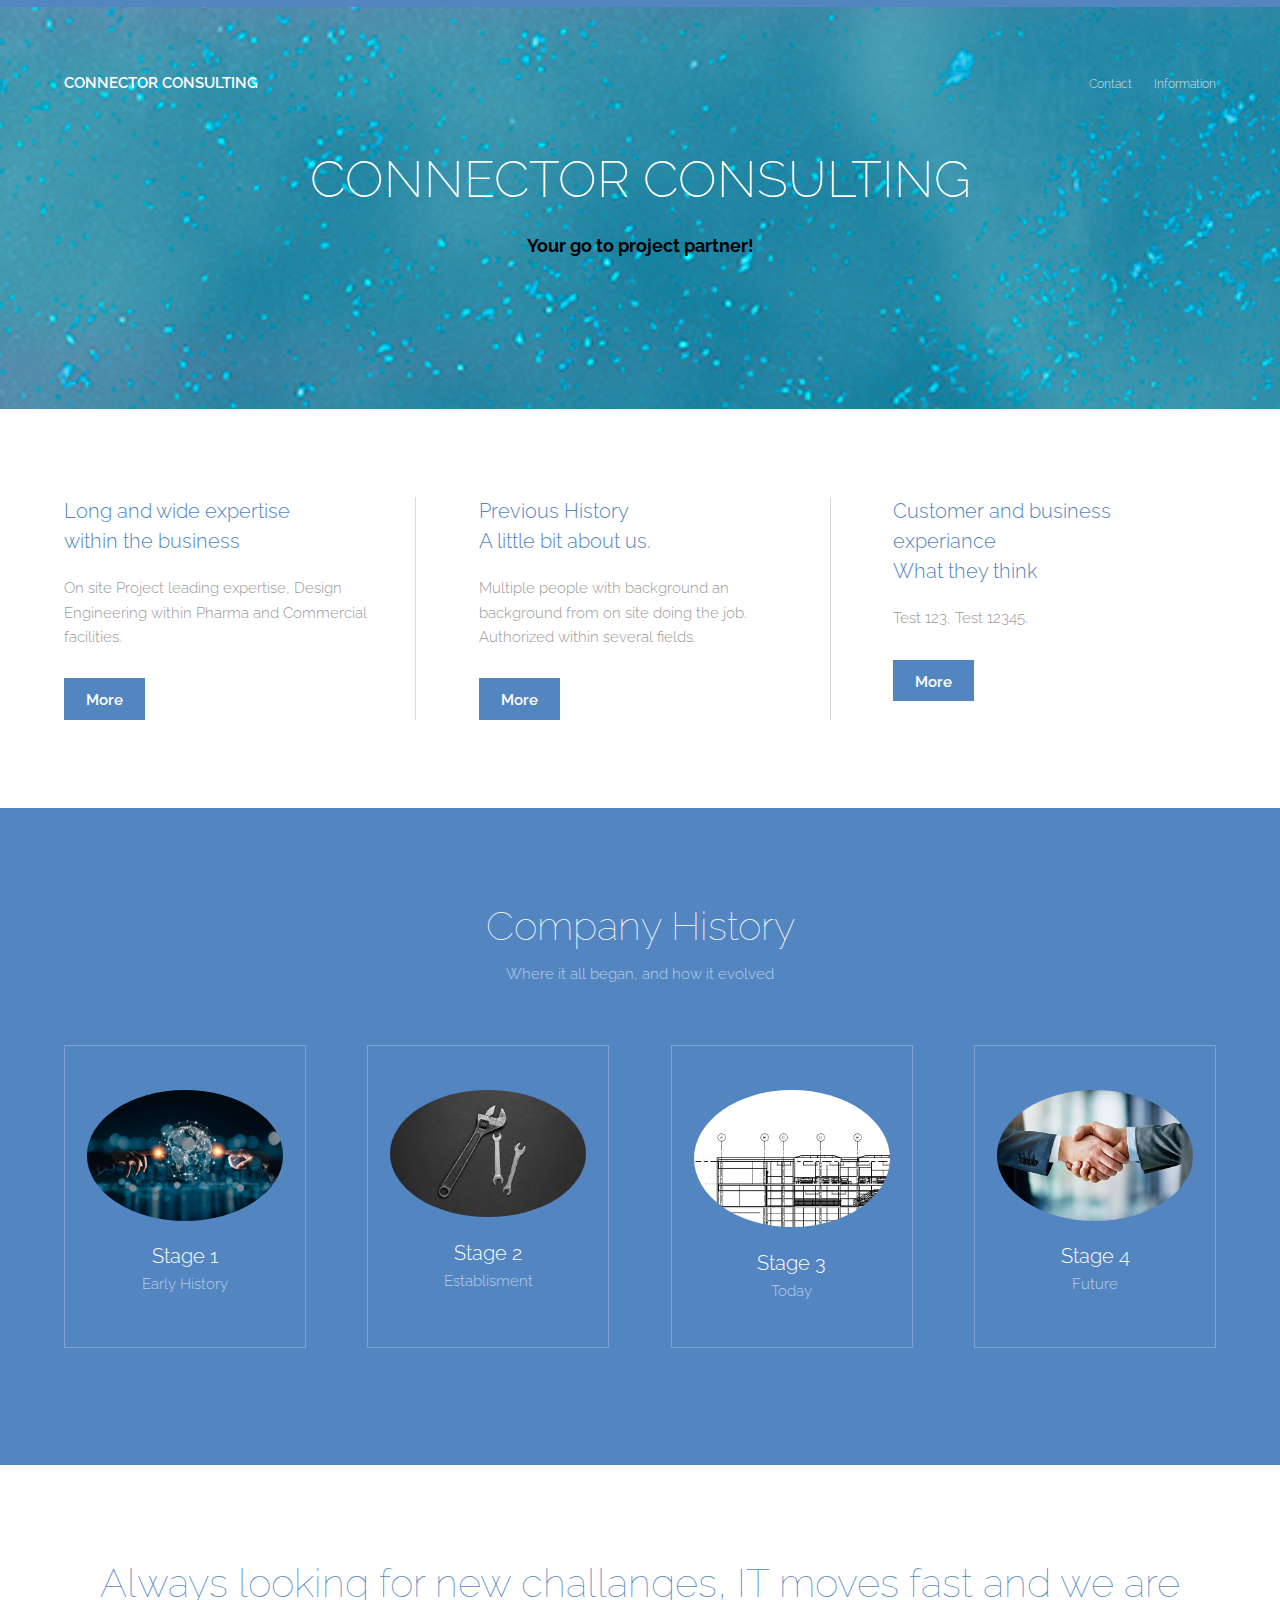
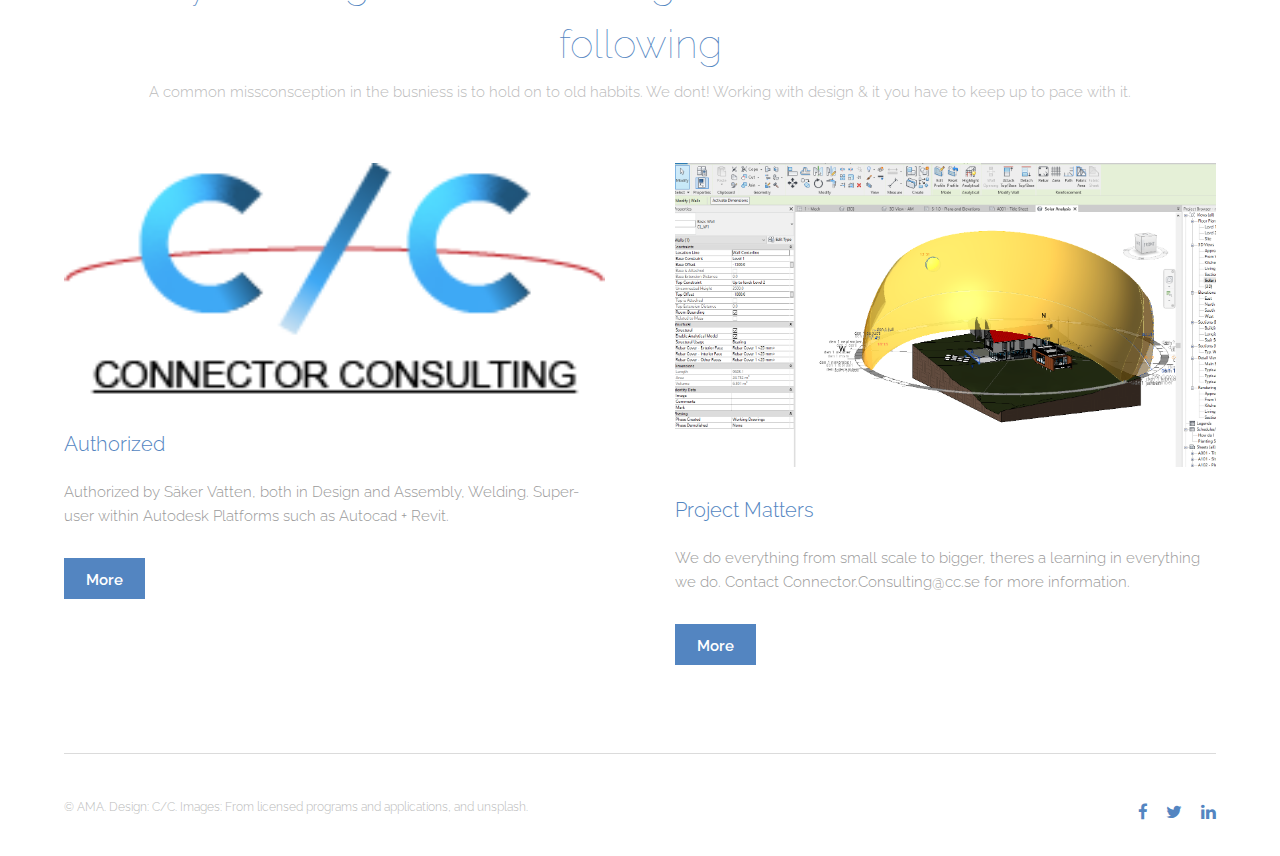
==== index.html @ 1a5334b7 "Add files via upload" ====
<!DOCTYPE HTML>
<!--
	Theory by TEMPLATED
	templated.co @templatedco
	Released for free under the Creative Commons Attribution 3.0 license (templated.co/license)
-->
<html>
	<head>
		<title>CONNECTOR CONSULTING</title>
		<meta charset="utf-8" />
		<meta name="viewport" content="width=device-width, initial-scale=1" />
		<link rel="stylesheet" href="assets/css/main.css" />
	</head>
	<body>

		<!-- Header -->
			<header id="header">
				<div class="inner">
					<a href="index.html" class="logo">CONNECTOR CONSULTING</a>
					<nav id="nav">
						<a href="index.html">Contact</a>
						<a href="generic.html">Information</a>
					</nav>
					<a href="#navPanel" class="navPanelToggle"><span class="fa fa-bars"></span></a>
				</div>
			</header>

		<!-- Banner -->
			<section id="banner">
				<h1>CONNECTOR CONSULTING</h1>
				<p style="font-size: large;">Your go to project partner!</p>
			</section>

		<!-- One -->
			<section id="one" class="wrapper">
				<div class="inner">
					<div class="flex flex-3">
						<article>
							<header>
								<h3>Long and wide expertise<br /> within the business</h3>
							</header>
							<p>On site Project leading expertise, Design Engineering within Pharma and Commercial facilities.</p>
							<footer>
								<a href="#" class="button special">More</a>
							</footer>
						</article>
						<article>
							<header>
								<h3>Previous History<br /> A little bit about us.</h3>
							</header>
							<p>Multiple people with background an background from on site doing the job. Authorized within several fields.</p>
							<footer>
								<a href="#" class="button special">More</a>
							</footer>
						</article>
						<article>
							<header>
								<h3>Customer and business experiance<br /> What they think</h3>
							</header>
							<p>Test 123, Test 12345.</p>
							<footer>
								<a href="#" class="button special">More</a>
							</footer>
						</article>
					</div>
				</div>
			</section>

		<!-- Two -->
			<section id="two" class="wrapper style1 special">
				<div class="inner">
					<header>
						<h2>Company History</h2>
						<p>Where it all began, and how it evolved</p>
					</header>
					<div class="flex flex-4">
						<div class="box person">
							<div class="image round">
								<img src="images/pic03.jpg" alt="Person 1" />
							</div>
							<h3>Stage 1</h3>
							<p>Early History</p>
						</div>
						<div class="box person">
							<div class="image round">
								<img src="images/pic04.jpg" alt="Person 2" />
							</div>
							<h3>Stage 2</h3>
							<p>Establisment</p>
						</div>
						<div class="box person">
							<div class="image round">
								<img src="images/pic05.jpg" alt="Person 3" />
							</div>
							<h3>Stage 3</h3>
							<p>Today</p>
						</div>
						<div class="box person">
							<div class="image round">
								<img src="images/pic06.jpg" alt="Person 4" />
							</div>
							<h3>Stage 4</h3>
							<p>Future</p>
						</div>
					</div>
				</div>
			</section>

		<!-- Three -->
			<section id="three" class="wrapper special">
				<div class="inner">
					<header class="align-center">
						<h2>Always looking for new challanges, IT moves fast and we are following</h2>
						<p>A common missconsception in the busniess is to hold on to old habbits. We dont! Working with design & it you have to keep up to pace with it. </p>
					</header>
					<div class="flex flex-2">
						<article>
							<div class="image fit">
								<img src="images/pic01.png" alt="Pic 01" />
							</div>
							<header>
								<h3>Authorized</h3>
							</header>
							<p>Authorized by Säker Vatten, both in Design and Assembly, Welding. Super-user within Autodesk Platforms such as Autocad + Revit.</p>
							<footer>
								<a href="#" class="button special">More</a>
							</footer>
						</article>
						<article>
							<div class="image fit">
								<img src="images/pic02.jpg" alt="Pic 02" />
							</div>
							<header>
								<h3>Project Matters</h3>
							</header>
							<p>We do everything from small scale to bigger, theres a learning in everything we do. Contact Connector.Consulting@cc.se for more information.</p>
							<footer>
								<a href="#" class="button special">More</a>
							</footer>
						</article>
					</div>
				</div>
			</section>

		<!-- Footer -->
			<footer id="footer">
				<div class="inner">
					<div class="flex">
						<div class="copyright">
							&copy; AMA. Design: <a >C/C</a>.	Images: <a >From licensed programs and applications, and unsplash</a>.
						</div>
						<ul class="icons">
							<li><a href="#" class="icon fa-facebook"><span class="label">Facebook</span></a></li>
							<li><a href="#" class="icon fa-twitter"><span class="label">Twitter</span></a></li>
							<li><a href="#" class="icon fa-linkedin"><span class="label">linkedIn</span></a></li>
						</ul>
					</div>
				</div>
			</footer>

		<!-- Scripts -->
			<script src="assets/js/jquery.min.js"></script>
			<script src="assets/js/skel.min.js"></script>
			<script src="assets/js/util.js"></script>
			<script src="assets/js/main.js"></script>

	</body>
</html>
---- assets/css/main.css ----
@charset "UTF-8";
@import url(font-awesome.min.css);
@import "https://fonts.googleapis.com/css?family=Raleway:100,300,600";

/*
	Theory by TEMPLATED
	templated.co @templatedco
	Released for free under the Creative Commons Attribution 3.0 license (templated.co/license)
*/

/* Reset */

	html, body, div, span, applet, object, iframe, h1, h2, h3, h4, h5, h6, p, blockquote, pre, a, abbr, acronym, address, big, cite, code, del, dfn, em, img, ins, kbd, q, s, samp, small, strike, strong, sub, sup, tt, var, b, u, i, center, dl, dt, dd, ol, ul, li, fieldset, form, label, legend, table, caption, tbody, tfoot, thead, tr, th, td, article, aside, canvas, details, embed, figure, figcaption, footer, header, hgroup, menu, nav, output, ruby, section, summary, time, mark, audio, video {
		margin: 0;
		padding: 0;
		border: 0;
		font-size: 100%;
		font: inherit;
		vertical-align: baseline;
	}

	article, aside, details, figcaption, figure, footer, header, hgroup, menu, nav, section {
		display: block;
	}

	body {
		line-height: 1;
	}

	ol, ul {
		list-style: none;
	}

	blockquote, q {
		quotes: none;
	}

	blockquote:before, blockquote:after, q:before, q:after {
		content: '';
		content: none;
	}

	table {
		border-collapse: collapse;
		border-spacing: 0;
	}

	body {
		-webkit-text-size-adjust: none;
	}

/* Box Model */

	*, *:before, *:after {
		-moz-box-sizing: border-box;
		-webkit-box-sizing: border-box;
		box-sizing: border-box;
	}

/* Containers */

	.container {
		margin-left: auto;
		margin-right: auto;
	}

	.container.\31 25\25 {
		width: 100%;
		max-width: 100em;
		min-width: 80em;
	}

	.container.\37 5\25 {
		width: 60em;
	}

	.container.\35 0\25 {
		width: 40em;
	}

	.container.\32 5\25 {
		width: 20em;
	}

	.container {
		width: 80em;
	}

	@media screen and (max-width: 1680px) {

		.container.\31 25\25 {
			width: 100%;
			max-width: 100em;
			min-width: 80em;
		}

		.container.\37 5\25 {
			width: 60em;
		}

		.container.\35 0\25 {
			width: 40em;
		}

		.container.\32 5\25 {
			width: 20em;
		}

		.container {
			width: 80em;
		}

	}

	@media screen and (max-width: 1280px) {

		.container.\31 25\25 {
			width: 100%;
			max-width: 81.25em;
			min-width: 65em;
		}

		.container.\37 5\25 {
			width: 48.75em;
		}

		.container.\35 0\25 {
			width: 32.5em;
		}

		.container.\32 5\25 {
			width: 16.25em;
		}

		.container {
			width: 65em;
		}

	}

	@media screen and (max-width: 980px) {

		.container.\31 25\25 {
			width: 100%;
			max-width: 112.5%;
			min-width: 90%;
		}

		.container.\37 5\25 {
			width: 67.5%;
		}

		.container.\35 0\25 {
			width: 45%;
		}

		.container.\32 5\25 {
			width: 22.5%;
		}

		.container {
			width: 90%;
		}

	}

	@media screen and (max-width: 736px) {

		.container.\31 25\25 {
			width: 100%;
			max-width: 112.5%;
			min-width: 90%;
		}

		.container.\37 5\25 {
			width: 67.5%;
		}

		.container.\35 0\25 {
			width: 45%;
		}

		.container.\32 5\25 {
			width: 22.5%;
		}

		.container {
			width: 90% !important;
		}

	}

	@media screen and (max-width: 480px) {

		.container.\31 25\25 {
			width: 100%;
			max-width: 112.5%;
			min-width: 90%;
		}

		.container.\37 5\25 {
			width: 67.5%;
		}

		.container.\35 0\25 {
			width: 45%;
		}

		.container.\32 5\25 {
			width: 22.5%;
		}

		.container {
			width: 90% !important;
		}

	}

/* Grid */

	.row {
		border-bottom: solid 1px transparent;
		-moz-box-sizing: border-box;
		-webkit-box-sizing: border-box;
		box-sizing: border-box;
	}

	.row > * {
		float: left;
		-moz-box-sizing: border-box;
		-webkit-box-sizing: border-box;
		box-sizing: border-box;
	}

	.row:after, .row:before {
		content: '';
		display: block;
		clear: both;
		height: 0;
	}

	.row.uniform > * > :first-child {
		margin-top: 0;
	}

	.row.uniform > * > :last-child {
		margin-bottom: 0;
	}

	.row.\30 \25 > * {
		padding: 0 0 0 0em;
	}

	.row.\30 \25 {
		margin: 0 0 -1px 0em;
	}

	.row.uniform.\30 \25 > * {
		padding: 0em 0 0 0em;
	}

	.row.uniform.\30 \25 {
		margin: 0em 0 -1px 0em;
	}

	.row > * {
		padding: 0 0 0 2em;
	}

	.row {
		margin: 0 0 -1px -2em;
	}

	.row.uniform > * {
		padding: 2em 0 0 2em;
	}

	.row.uniform {
		margin: -2em 0 -1px -2em;
	}

	.row.\32 00\25 > * {
		padding: 0 0 0 4em;
	}

	.row.\32 00\25 {
		margin: 0 0 -1px -4em;
	}

	.row.uniform.\32 00\25 > * {
		padding: 4em 0 0 4em;
	}

	.row.uniform.\32 00\25 {
		margin: -4em 0 -1px -4em;
	}

	.row.\31 50\25 > * {
		padding: 0 0 0 3em;
	}

	.row.\31 50\25 {
		margin: 0 0 -1px -3em;
	}

	.row.uniform.\31 50\25 > * {
		padding: 3em 0 0 3em;
	}

	.row.uniform.\31 50\25 {
		margin: -3em 0 -1px -3em;
	}

	.row.\35 0\25 > * {
		padding: 0 0 0 1em;
	}

	.row.\35 0\25 {
		margin: 0 0 -1px -1em;
	}

	.row.uniform.\35 0\25 > * {
		padding: 1em 0 0 1em;
	}

	.row.uniform.\35 0\25 {
		margin: -1em 0 -1px -1em;
	}

	.row.\32 5\25 > * {
		padding: 0 0 0 0.5em;
	}

	.row.\32 5\25 {
		margin: 0 0 -1px -0.5em;
	}

	.row.uniform.\32 5\25 > * {
		padding: 0.5em 0 0 0.5em;
	}

	.row.uniform.\32 5\25 {
		margin: -0.5em 0 -1px -0.5em;
	}

	.\31 2u, .\31 2u\24 {
		width: 100%;
		clear: none;
		margin-left: 0;
	}

	.\31 1u, .\31 1u\24 {
		width: 91.6666666667%;
		clear: none;
		margin-left: 0;
	}

	.\31 0u, .\31 0u\24 {
		width: 83.3333333333%;
		clear: none;
		margin-left: 0;
	}

	.\39 u, .\39 u\24 {
		width: 75%;
		clear: none;
		margin-left: 0;
	}

	.\38 u, .\38 u\24 {
		width: 66.6666666667%;
		clear: none;
		margin-left: 0;
	}

	.\37 u, .\37 u\24 {
		width: 58.3333333333%;
		clear: none;
		margin-left: 0;
	}

	.\36 u, .\36 u\24 {
		width: 50%;
		clear: none;
		margin-left: 0;
	}

	.\35 u, .\35 u\24 {
		width: 41.6666666667%;
		clear: none;
		margin-left: 0;
	}

	.\34 u, .\34 u\24 {
		width: 33.3333333333%;
		clear: none;
		margin-left: 0;
	}

	.\33 u, .\33 u\24 {
		width: 25%;
		clear: none;
		margin-left: 0;
	}

	.\32 u, .\32 u\24 {
		width: 16.6666666667%;
		clear: none;
		margin-left: 0;
	}

	.\31 u, .\31 u\24 {
		width: 8.3333333333%;
		clear: none;
		margin-left: 0;
	}

	.\31 2u\24 + *,
	.\31 1u\24 + *,
	.\31 0u\24 + *,
	.\39 u\24 + *,
	.\38 u\24 + *,
	.\37 u\24 + *,
	.\36 u\24 + *,
	.\35 u\24 + *,
	.\34 u\24 + *,
	.\33 u\24 + *,
	.\32 u\24 + *,
	.\31 u\24 + * {
		clear: left;
	}

	.\-11u {
		margin-left: 91.66667%;
	}

	.\-10u {
		margin-left: 83.33333%;
	}

	.\-9u {
		margin-left: 75%;
	}

	.\-8u {
		margin-left: 66.66667%;
	}

	.\-7u {
		margin-left: 58.33333%;
	}

	.\-6u {
		margin-left: 50%;
	}

	.\-5u {
		margin-left: 41.66667%;
	}

	.\-4u {
		margin-left: 33.33333%;
	}

	.\-3u {
		margin-left: 25%;
	}

	.\-2u {
		margin-left: 16.66667%;
	}

	.\-1u {
		margin-left: 8.33333%;
	}

	@media screen and (max-width: 1680px) {

		.row > * {
			padding: 0 0 0 2em;
		}

		.row {
			margin: 0 0 -1px -2em;
		}

		.row.uniform > * {
			padding: 2em 0 0 2em;
		}

		.row.uniform {
			margin: -2em 0 -1px -2em;
		}

		.row.\32 00\25 > * {
			padding: 0 0 0 4em;
		}

		.row.\32 00\25 {
			margin: 0 0 -1px -4em;
		}

		.row.uniform.\32 00\25 > * {
			padding: 4em 0 0 4em;
		}

		.row.uniform.\32 00\25 {
			margin: -4em 0 -1px -4em;
		}

		.row.\31 50\25 > * {
			padding: 0 0 0 3em;
		}

		.row.\31 50\25 {
			margin: 0 0 -1px -3em;
		}

		.row.uniform.\31 50\25 > * {
			padding: 3em 0 0 3em;
		}

		.row.uniform.\31 50\25 {
			margin: -3em 0 -1px -3em;
		}

		.row.\35 0\25 > * {
			padding: 0 0 0 1em;
		}

		.row.\35 0\25 {
			margin: 0 0 -1px -1em;
		}

		.row.uniform.\35 0\25 > * {
			padding: 1em 0 0 1em;
		}

		.row.uniform.\35 0\25 {
			margin: -1em 0 -1px -1em;
		}

		.row.\32 5\25 > * {
			padding: 0 0 0 0.5em;
		}

		.row.\32 5\25 {
			margin: 0 0 -1px -0.5em;
		}

		.row.uniform.\32 5\25 > * {
			padding: 0.5em 0 0 0.5em;
		}

		.row.uniform.\32 5\25 {
			margin: -0.5em 0 -1px -0.5em;
		}

		.\31 2u\28xlarge\29, .\31 2u\24\28xlarge\29 {
			width: 100%;
			clear: none;
			margin-left: 0;
		}

		.\31 1u\28xlarge\29, .\31 1u\24\28xlarge\29 {
			width: 91.6666666667%;
			clear: none;
			margin-left: 0;
		}

		.\31 0u\28xlarge\29, .\31 0u\24\28xlarge\29 {
			width: 83.3333333333%;
			clear: none;
			margin-left: 0;
		}

		.\39 u\28xlarge\29, .\39 u\24\28xlarge\29 {
			width: 75%;
			clear: none;
			margin-left: 0;
		}

		.\38 u\28xlarge\29, .\38 u\24\28xlarge\29 {
			width: 66.6666666667%;
			clear: none;
			margin-left: 0;
		}

		.\37 u\28xlarge\29, .\37 u\24\28xlarge\29 {
			width: 58.3333333333%;
			clear: none;
			margin-left: 0;
		}

		.\36 u\28xlarge\29, .\36 u\24\28xlarge\29 {
			width: 50%;
			clear: none;
			margin-left: 0;
		}

		.\35 u\28xlarge\29, .\35 u\24\28xlarge\29 {
			width: 41.6666666667%;
			clear: none;
			margin-left: 0;
		}

		.\34 u\28xlarge\29, .\34 u\24\28xlarge\29 {
			width: 33.3333333333%;
			clear: none;
			margin-left: 0;
		}

		.\33 u\28xlarge\29, .\33 u\24\28xlarge\29 {
			width: 25%;
			clear: none;
			margin-left: 0;
		}

		.\32 u\28xlarge\29, .\32 u\24\28xlarge\29 {
			width: 16.6666666667%;
			clear: none;
			margin-left: 0;
		}

		.\31 u\28xlarge\29, .\31 u\24\28xlarge\29 {
			width: 8.3333333333%;
			clear: none;
			margin-left: 0;
		}

		.\31 2u\24\28xlarge\29 + *,
		.\31 1u\24\28xlarge\29 + *,
		.\31 0u\24\28xlarge\29 + *,
		.\39 u\24\28xlarge\29 + *,
		.\38 u\24\28xlarge\29 + *,
		.\37 u\24\28xlarge\29 + *,
		.\36 u\24\28xlarge\29 + *,
		.\35 u\24\28xlarge\29 + *,
		.\34 u\24\28xlarge\29 + *,
		.\33 u\24\28xlarge\29 + *,
		.\32 u\24\28xlarge\29 + *,
		.\31 u\24\28xlarge\29 + * {
			clear: left;
		}

		.\-11u\28xlarge\29 {
			margin-left: 91.66667%;
		}

		.\-10u\28xlarge\29 {
			margin-left: 83.33333%;
		}

		.\-9u\28xlarge\29 {
			margin-left: 75%;
		}

		.\-8u\28xlarge\29 {
			margin-left: 66.66667%;
		}

		.\-7u\28xlarge\29 {
			margin-left: 58.33333%;
		}

		.\-6u\28xlarge\29 {
			margin-left: 50%;
		}

		.\-5u\28xlarge\29 {
			margin-left: 41.66667%;
		}

		.\-4u\28xlarge\29 {
			margin-left: 33.33333%;
		}

		.\-3u\28xlarge\29 {
			margin-left: 25%;
		}

		.\-2u\28xlarge\29 {
			margin-left: 16.66667%;
		}

		.\-1u\28xlarge\29 {
			margin-left: 8.33333%;
		}

	}

	@media screen and (max-width: 1280px) {

		.row > * {
			padding: 0 0 0 1.5em;
		}

		.row {
			margin: 0 0 -1px -1.5em;
		}

		.row.uniform > * {
			padding: 1.5em 0 0 1.5em;
		}

		.row.uniform {
			margin: -1.5em 0 -1px -1.5em;
		}

		.row.\32 00\25 > * {
			padding: 0 0 0 3em;
		}

		.row.\32 00\25 {
			margin: 0 0 -1px -3em;
		}

		.row.uniform.\32 00\25 > * {
			padding: 3em 0 0 3em;
		}

		.row.uniform.\32 00\25 {
			margin: -3em 0 -1px -3em;
		}

		.row.\31 50\25 > * {
			padding: 0 0 0 2.25em;
		}

		.row.\31 50\25 {
			margin: 0 0 -1px -2.25em;
		}

		.row.uniform.\31 50\25 > * {
			padding: 2.25em 0 0 2.25em;
		}

		.row.uniform.\31 50\25 {
			margin: -2.25em 0 -1px -2.25em;
		}

		.row.\35 0\25 > * {
			padding: 0 0 0 0.75em;
		}

		.row.\35 0\25 {
			margin: 0 0 -1px -0.75em;
		}

		.row.uniform.\35 0\25 > * {
			padding: 0.75em 0 0 0.75em;
		}

		.row.uniform.\35 0\25 {
			margin: -0.75em 0 -1px -0.75em;
		}

		.row.\32 5\25 > * {
			padding: 0 0 0 0.375em;
		}

		.row.\32 5\25 {
			margin: 0 0 -1px -0.375em;
		}

		.row.uniform.\32 5\25 > * {
			padding: 0.375em 0 0 0.375em;
		}

		.row.uniform.\32 5\25 {
			margin: -0.375em 0 -1px -0.375em;
		}

		.\31 2u\28large\29, .\31 2u\24\28large\29 {
			width: 100%;
			clear: none;
			margin-left: 0;
		}

		.\31 1u\28large\29, .\31 1u\24\28large\29 {
			width: 91.6666666667%;
			clear: none;
			margin-left: 0;
		}

		.\31 0u\28large\29, .\31 0u\24\28large\29 {
			width: 83.3333333333%;
			clear: none;
			margin-left: 0;
		}

		.\39 u\28large\29, .\39 u\24\28large\29 {
			width: 75%;
			clear: none;
			margin-left: 0;
		}

		.\38 u\28large\29, .\38 u\24\28large\29 {
			width: 66.6666666667%;
			clear: none;
			margin-left: 0;
		}

		.\37 u\28large\29, .\37 u\24\28large\29 {
			width: 58.3333333333%;
			clear: none;
			margin-left: 0;
		}

		.\36 u\28large\29, .\36 u\24\28large\29 {
			width: 50%;
			clear: none;
			margin-left: 0;
		}

		.\35 u\28large\29, .\35 u\24\28large\29 {
			width: 41.6666666667%;
			clear: none;
			margin-left: 0;
		}

		.\34 u\28large\29, .\34 u\24\28large\29 {
			width: 33.3333333333%;
			clear: none;
			margin-left: 0;
		}

		.\33 u\28large\29, .\33 u\24\28large\29 {
			width: 25%;
			clear: none;
			margin-left: 0;
		}

		.\32 u\28large\29, .\32 u\24\28large\29 {
			width: 16.6666666667%;
			clear: none;
			margin-left: 0;
		}

		.\31 u\28large\29, .\31 u\24\28large\29 {
			width: 8.3333333333%;
			clear: none;
			margin-left: 0;
		}

		.\31 2u\24\28large\29 + *,
		.\31 1u\24\28large\29 + *,
		.\31 0u\24\28large\29 + *,
		.\39 u\24\28large\29 + *,
		.\38 u\24\28large\29 + *,
		.\37 u\24\28large\29 + *,
		.\36 u\24\28large\29 + *,
		.\35 u\24\28large\29 + *,
		.\34 u\24\28large\29 + *,
		.\33 u\24\28large\29 + *,
		.\32 u\24\28large\29 + *,
		.\31 u\24\28large\29 + * {
			clear: left;
		}

		.\-11u\28large\29 {
			margin-left: 91.66667%;
		}

		.\-10u\28large\29 {
			margin-left: 83.33333%;
		}

		.\-9u\28large\29 {
			margin-left: 75%;
		}

		.\-8u\28large\29 {
			margin-left: 66.66667%;
		}

		.\-7u\28large\29 {
			margin-left: 58.33333%;
		}

		.\-6u\28large\29 {
			margin-left: 50%;
		}

		.\-5u\28large\29 {
			margin-left: 41.66667%;
		}

		.\-4u\28large\29 {
			margin-left: 33.33333%;
		}

		.\-3u\28large\29 {
			margin-left: 25%;
		}

		.\-2u\28large\29 {
			margin-left: 16.66667%;
		}

		.\-1u\28large\29 {
			margin-left: 8.33333%;
		}

	}

	@media screen and (max-width: 980px) {

		.row > * {
			padding: 0 0 0 1.5em;
		}

		.row {
			margin: 0 0 -1px -1.5em;
		}

		.row.uniform > * {
			padding: 1.5em 0 0 1.5em;
		}

		.row.uniform {
			margin: -1.5em 0 -1px -1.5em;
		}

		.row.\32 00\25 > * {
			padding: 0 0 0 3em;
		}

		.row.\32 00\25 {
			margin: 0 0 -1px -3em;
		}

		.row.uniform.\32 00\25 > * {
			padding: 3em 0 0 3em;
		}

		.row.uniform.\32 00\25 {
			margin: -3em 0 -1px -3em;
		}

		.row.\31 50\25 > * {
			padding: 0 0 0 2.25em;
		}

		.row.\31 50\25 {
			margin: 0 0 -1px -2.25em;
		}

		.row.uniform.\31 50\25 > * {
			padding: 2.25em 0 0 2.25em;
		}

		.row.uniform.\31 50\25 {
			margin: -2.25em 0 -1px -2.25em;
		}

		.row.\35 0\25 > * {
			padding: 0 0 0 0.75em;
		}

		.row.\35 0\25 {
			margin: 0 0 -1px -0.75em;
		}

		.row.uniform.\35 0\25 > * {
			padding: 0.75em 0 0 0.75em;
		}

		.row.uniform.\35 0\25 {
			margin: -0.75em 0 -1px -0.75em;
		}

		.row.\32 5\25 > * {
			padding: 0 0 0 0.375em;
		}

		.row.\32 5\25 {
			margin: 0 0 -1px -0.375em;
		}

		.row.uniform.\32 5\25 > * {
			padding: 0.375em 0 0 0.375em;
		}

		.row.uniform.\32 5\25 {
			margin: -0.375em 0 -1px -0.375em;
		}

		.\31 2u\28medium\29, .\31 2u\24\28medium\29 {
			width: 100%;
			clear: none;
			margin-left: 0;
		}

		.\31 1u\28medium\29, .\31 1u\24\28medium\29 {
			width: 91.6666666667%;
			clear: none;
			margin-left: 0;
		}

		.\31 0u\28medium\29, .\31 0u\24\28medium\29 {
			width: 83.3333333333%;
			clear: none;
			margin-left: 0;
		}

		.\39 u\28medium\29, .\39 u\24\28medium\29 {
			width: 75%;
			clear: none;
			margin-left: 0;
		}

		.\38 u\28medium\29, .\38 u\24\28medium\29 {
			width: 66.6666666667%;
			clear: none;
			margin-left: 0;
		}

		.\37 u\28medium\29, .\37 u\24\28medium\29 {
			width: 58.3333333333%;
			clear: none;
			margin-left: 0;
		}

		.\36 u\28medium\29, .\36 u\24\28medium\29 {
			width: 50%;
			clear: none;
			margin-left: 0;
		}

		.\35 u\28medium\29, .\35 u\24\28medium\29 {
			width: 41.6666666667%;
			clear: none;
			margin-left: 0;
		}

		.\34 u\28medium\29, .\34 u\24\28medium\29 {
			width: 33.3333333333%;
			clear: none;
			margin-left: 0;
		}

		.\33 u\28medium\29, .\33 u\24\28medium\29 {
			width: 25%;
			clear: none;
			margin-left: 0;
		}

		.\32 u\28medium\29, .\32 u\24\28medium\29 {
			width: 16.6666666667%;
			clear: none;
			margin-left: 0;
		}

		.\31 u\28medium\29, .\31 u\24\28medium\29 {
			width: 8.3333333333%;
			clear: none;
			margin-left: 0;
		}

		.\31 2u\24\28medium\29 + *,
		.\31 1u\24\28medium\29 + *,
		.\31 0u\24\28medium\29 + *,
		.\39 u\24\28medium\29 + *,
		.\38 u\24\28medium\29 + *,
		.\37 u\24\28medium\29 + *,
		.\36 u\24\28medium\29 + *,
		.\35 u\24\28medium\29 + *,
		.\34 u\24\28medium\29 + *,
		.\33 u\24\28medium\29 + *,
		.\32 u\24\28medium\29 + *,
		.\31 u\24\28medium\29 + * {
			clear: left;
		}

		.\-11u\28medium\29 {
			margin-left: 91.66667%;
		}

		.\-10u\28medium\29 {
			margin-left: 83.33333%;
		}

		.\-9u\28medium\29 {
			margin-left: 75%;
		}

		.\-8u\28medium\29 {
			margin-left: 66.66667%;
		}

		.\-7u\28medium\29 {
			margin-left: 58.33333%;
		}

		.\-6u\28medium\29 {
			margin-left: 50%;
		}

		.\-5u\28medium\29 {
			margin-left: 41.66667%;
		}

		.\-4u\28medium\29 {
			margin-left: 33.33333%;
		}

		.\-3u\28medium\29 {
			margin-left: 25%;
		}

		.\-2u\28medium\29 {
			margin-left: 16.66667%;
		}

		.\-1u\28medium\29 {
			margin-left: 8.33333%;
		}

	}

	@media screen and (max-width: 736px) {

		.row > * {
			padding: 0 0 0 1.25em;
		}

		.row {
			margin: 0 0 -1px -1.25em;
		}

		.row.uniform > * {
			padding: 1.25em 0 0 1.25em;
		}

		.row.uniform {
			margin: -1.25em 0 -1px -1.25em;
		}

		.row.\32 00\25 > * {
			padding: 0 0 0 2.5em;
		}

		.row.\32 00\25 {
			margin: 0 0 -1px -2.5em;
		}

		.row.uniform.\32 00\25 > * {
			padding: 2.5em 0 0 2.5em;
		}

		.row.uniform.\32 00\25 {
			margin: -2.5em 0 -1px -2.5em;
		}

		.row.\31 50\25 > * {
			padding: 0 0 0 1.875em;
		}

		.row.\31 50\25 {
			margin: 0 0 -1px -1.875em;
		}

		.row.uniform.\31 50\25 > * {
			padding: 1.875em 0 0 1.875em;
		}

		.row.uniform.\31 50\25 {
			margin: -1.875em 0 -1px -1.875em;
		}

		.row.\35 0\25 > * {
			padding: 0 0 0 0.625em;
		}

		.row.\35 0\25 {
			margin: 0 0 -1px -0.625em;
		}

		.row.uniform.\35 0\25 > * {
			padding: 0.625em 0 0 0.625em;
		}

		.row.uniform.\35 0\25 {
			margin: -0.625em 0 -1px -0.625em;
		}

		.row.\32 5\25 > * {
			padding: 0 0 0 0.3125em;
		}

		.row.\32 5\25 {
			margin: 0 0 -1px -0.3125em;
		}

		.row.uniform.\32 5\25 > * {
			padding: 0.3125em 0 0 0.3125em;
		}

		.row.uniform.\32 5\25 {
			margin: -0.3125em 0 -1px -0.3125em;
		}

		.\31 2u\28small\29, .\31 2u\24\28small\29 {
			width: 100%;
			clear: none;
			margin-left: 0;
		}

		.\31 1u\28small\29, .\31 1u\24\28small\29 {
			width: 91.6666666667%;
			clear: none;
			margin-left: 0;
		}

		.\31 0u\28small\29, .\31 0u\24\28small\29 {
			width: 83.3333333333%;
			clear: none;
			margin-left: 0;
		}

		.\39 u\28small\29, .\39 u\24\28small\29 {
			width: 75%;
			clear: none;
			margin-left: 0;
		}

		.\38 u\28small\29, .\38 u\24\28small\29 {
			width: 66.6666666667%;
			clear: none;
			margin-left: 0;
		}

		.\37 u\28small\29, .\37 u\24\28small\29 {
			width: 58.3333333333%;
			clear: none;
			margin-left: 0;
		}

		.\36 u\28small\29, .\36 u\24\28small\29 {
			width: 50%;
			clear: none;
			margin-left: 0;
		}

		.\35 u\28small\29, .\35 u\24\28small\29 {
			width: 41.6666666667%;
			clear: none;
			margin-left: 0;
		}

		.\34 u\28small\29, .\34 u\24\28small\29 {
			width: 33.3333333333%;
			clear: none;
			margin-left: 0;
		}

		.\33 u\28small\29, .\33 u\24\28small\29 {
			width: 25%;
			clear: none;
			margin-left: 0;
		}

		.\32 u\28small\29, .\32 u\24\28small\29 {
			width: 16.6666666667%;
			clear: none;
			margin-left: 0;
		}

		.\31 u\28small\29, .\31 u\24\28small\29 {
			width: 8.3333333333%;
			clear: none;
			margin-left: 0;
		}

		.\31 2u\24\28small\29 + *,
		.\31 1u\24\28small\29 + *,
		.\31 0u\24\28small\29 + *,
		.\39 u\24\28small\29 + *,
		.\38 u\24\28small\29 + *,
		.\37 u\24\28small\29 + *,
		.\36 u\24\28small\29 + *,
		.\35 u\24\28small\29 + *,
		.\34 u\24\28small\29 + *,
		.\33 u\24\28small\29 + *,
		.\32 u\24\28small\29 + *,
		.\31 u\24\28small\29 + * {
			clear: left;
		}

		.\-11u\28small\29 {
			margin-left: 91.66667%;
		}

		.\-10u\28small\29 {
			margin-left: 83.33333%;
		}

		.\-9u\28small\29 {
			margin-left: 75%;
		}

		.\-8u\28small\29 {
			margin-left: 66.66667%;
		}

		.\-7u\28small\29 {
			margin-left: 58.33333%;
		}

		.\-6u\28small\29 {
			margin-left: 50%;
		}

		.\-5u\28small\29 {
			margin-left: 41.66667%;
		}

		.\-4u\28small\29 {
			margin-left: 33.33333%;
		}

		.\-3u\28small\29 {
			margin-left: 25%;
		}

		.\-2u\28small\29 {
			margin-left: 16.66667%;
		}

		.\-1u\28small\29 {
			margin-left: 8.33333%;
		}

	}

	@media screen and (max-width: 480px) {

		.row > * {
			padding: 0 0 0 1.25em;
		}

		.row {
			margin: 0 0 -1px -1.25em;
		}

		.row.uniform > * {
			padding: 1.25em 0 0 1.25em;
		}

		.row.uniform {
			margin: -1.25em 0 -1px -1.25em;
		}

		.row.\32 00\25 > * {
			padding: 0 0 0 2.5em;
		}

		.row.\32 00\25 {
			margin: 0 0 -1px -2.5em;
		}

		.row.uniform.\32 00\25 > * {
			padding: 2.5em 0 0 2.5em;
		}

		.row.uniform.\32 00\25 {
			margin: -2.5em 0 -1px -2.5em;
		}

		.row.\31 50\25 > * {
			padding: 0 0 0 1.875em;
		}

		.row.\31 50\25 {
			margin: 0 0 -1px -1.875em;
		}

		.row.uniform.\31 50\25 > * {
			padding: 1.875em 0 0 1.875em;
		}

		.row.uniform.\31 50\25 {
			margin: -1.875em 0 -1px -1.875em;
		}

		.row.\35 0\25 > * {
			padding: 0 0 0 0.625em;
		}

		.row.\35 0\25 {
			margin: 0 0 -1px -0.625em;
		}

		.row.uniform.\35 0\25 > * {
			padding: 0.625em 0 0 0.625em;
		}

		.row.uniform.\35 0\25 {
			margin: -0.625em 0 -1px -0.625em;
		}

		.row.\32 5\25 > * {
			padding: 0 0 0 0.3125em;
		}

		.row.\32 5\25 {
			margin: 0 0 -1px -0.3125em;
		}

		.row.uniform.\32 5\25 > * {
			padding: 0.3125em 0 0 0.3125em;
		}

		.row.uniform.\32 5\25 {
			margin: -0.3125em 0 -1px -0.3125em;
		}

		.\31 2u\28xsmall\29, .\31 2u\24\28xsmall\29 {
			width: 100%;
			clear: none;
			margin-left: 0;
		}

		.\31 1u\28xsmall\29, .\31 1u\24\28xsmall\29 {
			width: 91.6666666667%;
			clear: none;
			margin-left: 0;
		}

		.\31 0u\28xsmall\29, .\31 0u\24\28xsmall\29 {
			width: 83.3333333333%;
			clear: none;
			margin-left: 0;
		}

		.\39 u\28xsmall\29, .\39 u\24\28xsmall\29 {
			width: 75%;
			clear: none;
			margin-left: 0;
		}

		.\38 u\28xsmall\29, .\38 u\24\28xsmall\29 {
			width: 66.6666666667%;
			clear: none;
			margin-left: 0;
		}

		.\37 u\28xsmall\29, .\37 u\24\28xsmall\29 {
			width: 58.3333333333%;
			clear: none;
			margin-left: 0;
		}

		.\36 u\28xsmall\29, .\36 u\24\28xsmall\29 {
			width: 50%;
			clear: none;
			margin-left: 0;
		}

		.\35 u\28xsmall\29, .\35 u\24\28xsmall\29 {
			width: 41.6666666667%;
			clear: none;
			margin-left: 0;
		}

		.\34 u\28xsmall\29, .\34 u\24\28xsmall\29 {
			width: 33.3333333333%;
			clear: none;
			margin-left: 0;
		}

		.\33 u\28xsmall\29, .\33 u\24\28xsmall\29 {
			width: 25%;
			clear: none;
			margin-left: 0;
		}

		.\32 u\28xsmall\29, .\32 u\24\28xsmall\29 {
			width: 16.6666666667%;
			clear: none;
			margin-left: 0;
		}

		.\31 u\28xsmall\29, .\31 u\24\28xsmall\29 {
			width: 8.3333333333%;
			clear: none;
			margin-left: 0;
		}

		.\31 2u\24\28xsmall\29 + *,
		.\31 1u\24\28xsmall\29 + *,
		.\31 0u\24\28xsmall\29 + *,
		.\39 u\24\28xsmall\29 + *,
		.\38 u\24\28xsmall\29 + *,
		.\37 u\24\28xsmall\29 + *,
		.\36 u\24\28xsmall\29 + *,
		.\35 u\24\28xsmall\29 + *,
		.\34 u\24\28xsmall\29 + *,
		.\33 u\24\28xsmall\29 + *,
		.\32 u\24\28xsmall\29 + *,
		.\31 u\24\28xsmall\29 + * {
			clear: left;
		}

		.\-11u\28xsmall\29 {
			margin-left: 91.66667%;
		}

		.\-10u\28xsmall\29 {
			margin-left: 83.33333%;
		}

		.\-9u\28xsmall\29 {
			margin-left: 75%;
		}

		.\-8u\28xsmall\29 {
			margin-left: 66.66667%;
		}

		.\-7u\28xsmall\29 {
			margin-left: 58.33333%;
		}

		.\-6u\28xsmall\29 {
			margin-left: 50%;
		}

		.\-5u\28xsmall\29 {
			margin-left: 41.66667%;
		}

		.\-4u\28xsmall\29 {
			margin-left: 33.33333%;
		}

		.\-3u\28xsmall\29 {
			margin-left: 25%;
		}

		.\-2u\28xsmall\29 {
			margin-left: 16.66667%;
		}

		.\-1u\28xsmall\29 {
			margin-left: 8.33333%;
		}

	}

/* Basic */

	@-ms-viewport {
		width: device-width;
	}

	body {
		-ms-overflow-style: scrollbar;
	}

	@media screen and (max-width: 480px) {

		html, body {
			min-width: 320px;
		}

	}

	body {
		background: #fff;
	}

		body.is-loading *, body.is-loading *:before, body.is-loading *:after {
			-moz-animation: none !important;
			-webkit-animation: none !important;
			-ms-animation: none !important;
			animation: none !important;
			-moz-transition: none !important;
			-webkit-transition: none !important;
			-ms-transition: none !important;
			transition: none !important;
		}

/* Type */

	body, input, select, textarea {
		color: #9a9a9a;
		font-family: "Raleway", Arial, Helvetica, sans-serif;
		font-size: 13pt;
		font-weight: 300;
		line-height: 1.65;
	}

		@media screen and (max-width: 1680px) {

			body, input, select, textarea {
				font-size: 11pt;
			}

		}

		@media screen and (max-width: 1280px) {

			body, input, select, textarea {
				font-size: 11pt;
			}

		}

		@media screen and (max-width: 980px) {

			body, input, select, textarea {
				font-size: 12pt;
			}

		}

		@media screen and (max-width: 736px) {

			body, input, select, textarea {
				font-size: 12pt;
			}

		}

		@media screen and (max-width: 480px) {

			body, input, select, textarea {
				font-size: 12pt;
			}

		}

	a {
		color: #5385c1;
		text-decoration: underline;
	}

		a:hover {
			text-decoration: none;
		}

	strong, b {
		color: #555;
		font-weight: 600;
	}

	em, i {
		font-style: italic;
	}

	p {
		margin: 0 0 2em 0;
	}

	h1, h2, h3, h4, h5, h6 {
		color: #5385c1;
		font-weight: 300;
		line-height: 1.5;
		margin: 0 0 1em 0;
	}

		h1 a, h2 a, h3 a, h4 a, h5 a, h6 a {
			color: inherit;
			text-decoration: none;
		}

	h2 {
		font-size: 1.75em;
		font-weight: 100;
	}

	h3 {
		font-size: 1.35em;
	}

	h4 {
		font-size: 1.1em;
	}

	h5 {
		font-size: 0.9em;
	}

	h6 {
		font-size: 0.7em;
	}

	sub {
		font-size: 0.8em;
		position: relative;
		top: 0.5em;
	}

	sup {
		font-size: 0.8em;
		position: relative;
		top: -0.5em;
	}

	blockquote {
		border-left: solid 4px #dbdbdb;
		font-style: italic;
		margin: 0 0 2em 0;
		padding: 0.5em 0 0.5em 2em;
	}

	code {
		background: rgba(144, 144, 144, 0.075);
		border-radius: 0;
		border: solid 1px #dbdbdb;
		font-family: "Courier New", monospace;
		font-size: 0.9em;
		margin: 0 0.25em;
		padding: 0.25em 0.65em;
	}

	pre {
		-webkit-overflow-scrolling: touch;
		font-family: "Courier New", monospace;
		font-size: 0.9em;
		margin: 0 0 2em 0;
	}

		pre code {
			display: block;
			line-height: 1.75;
			padding: 1em 1.5em;
			overflow-x: auto;
		}

	hr {
		border: 0;
		border-bottom: solid 1px #dbdbdb;
		margin: 2em 0;
	}

		hr.major {
			margin: 3em 0;
		}

	.align-left {
		text-align: left;
	}

	.align-center {
		text-align: center;
	}

	.align-right {
		text-align: right;
	}

	.inner {
		max-width: 75em;
		margin: 0 auto;
	}

		@media screen and (max-width: 1280px) {

			.inner {
				max-width: 90%;
			}

		}

		@media screen and (max-width: 480px) {

			.inner {
				max-width: 85%;
			}

		}

/* Section/Article */

	section.special, article.special {
		text-align: center;
	}

		section.special article, article.special article {
			text-align: left;
		}

	section.wrapper, article.wrapper {
		padding: 6em 0;
	}

		section.wrapper header, article.wrapper header {
			margin-bottom: 4em;
		}

			section.wrapper header h2, article.wrapper header h2 {
				font-size: 2.75em;
				margin: 0 0 .5em 0;
			}

			section.wrapper header p, article.wrapper header p {
				font-size: 1em;
			}

		section.wrapper article header, article.wrapper article header {
			margin: 0;
		}

		section.wrapper.style1, article.wrapper.style1 {
			background: #5385c1;
			color: #bacee6;
		}

			section.wrapper.style1 header h2, article.wrapper.style1 header h2 {
				color: #fff;
			}

			section.wrapper.style1 header p, article.wrapper.style1 header p {
				color: #bacee6;
			}

			section.wrapper.style1 h3, article.wrapper.style1 h3 {
				color: #FFF;
			}

		@media screen and (max-width: 980px) {

			section.wrapper, article.wrapper {
				padding: 2em 0;
			}

		}

		@media screen and (max-width: 736px) {

			section.wrapper header, article.wrapper header {
				margin-bottom: 2em;
			}

				section.wrapper header h2, article.wrapper header h2 {
					font-size: 2em;
				}

				section.wrapper header p, article.wrapper header p {
					font-size: .9em;
				}

		}

		@media screen and (max-width: 480px) {

			section.wrapper, article.wrapper {
				text-align: center;
			}

				section.wrapper article, article.wrapper article {
					text-align: center;
				}

		}

	header p {
		color: #bbb;
		position: relative;
		margin: 0 0 1.5em 0;
	}

	header h2 + p {
		font-size: 1.25em;
		margin-top: -1em;
	}

	header h3 + p {
		font-size: 1.1em;
		margin-top: -0.8em;
	}

	header h4 + p,
	header h5 + p,
	header h6 + p {
		font-size: 0.9em;
		margin-top: -0.6em;
	}

/* Flex */

	.flex {
		display: -ms-flexbox;
		-ms-flex-wrap: wrap;
		-ms-flex-pack: justify;
		display: -moz-flex;
		display: -webkit-flex;
		display: -ms-flex;
		display: flex;
		-moz-flex-wrap: wrap;
		-webkit-flex-wrap: wrap;
		-ms-flex-wrap: wrap;
		flex-wrap: wrap;
		-moz-justify-content: space-between;
		-webkit-justify-content: space-between;
		-ms-justify-content: space-between;
		justify-content: space-between;
	}

		.flex.flex-2 article {
			width: 47%;
		}

		.flex.flex-3 article {
			position: relative;
			width: 28%;
		}

			.flex.flex-3 article:before {
				content: '';
				position: absolute;
				width: 100%;
				height: 100%;
				right: -2em;
				top: 0;
				border-right: 1px solid #dbdbdb;
				pointer-events: none;
			}

			.flex.flex-3 article:last-child:before {
				border: none;
			}

		.flex.flex-4 .box {
			width: 21%;
		}

		@media screen and (max-width: 980px) {

			.flex.flex-2 article {
				width: 100%;
				margin-bottom: 3em;
			}

				.flex.flex-2 article:last-child {
					margin-bottom: 0;
				}

			.flex.flex-3 {
				-moz-flex-direction: column;
				-webkit-flex-direction: column;
				-ms-flex-direction: column;
				flex-direction: column;
			}

				.flex.flex-3 article {
					width: 100%;
					border-bottom: 1px solid #dbdbdb;
					padding-bottom: 2.5em;
					margin-bottom: 3em;
				}

					.flex.flex-3 article:last-child {
						border: none;
						padding-bottom: 0;
						margin: 0 0 1em 0;
					}

					.flex.flex-3 article:before {
						display: none;
					}

			.flex.flex-4 .box {
				width: 47%;
			}

		}

		@media screen and (max-width: 480px) {

			.flex.flex-4 .box {
				width: 100%;
			}

		}

/* Form */

	form {
		margin: 0 0 2em 0;
	}

	label {
		color: #555;
		display: block;
		font-size: 0.9em;
		font-weight: 600;
		margin: 0 0 1em 0;
	}

	input[type="text"],
	input[type="password"],
	input[type="email"],
	input[type="tel"],
	select,
	textarea {
		-moz-appearance: none;
		-webkit-appearance: none;
		-ms-appearance: none;
		appearance: none;
		background: rgba(144, 144, 144, 0.075);
		border-radius: 0;
		border: none;
		border: solid 1px #dbdbdb;
		color: inherit;
		display: block;
		outline: 0;
		padding: 0 1em;
		text-decoration: none;
		width: 100%;
	}

		input[type="text"]:invalid,
		input[type="password"]:invalid,
		input[type="email"]:invalid,
		input[type="tel"]:invalid,
		select:invalid,
		textarea:invalid {
			box-shadow: none;
		}

		input[type="text"]:focus,
		input[type="password"]:focus,
		input[type="email"]:focus,
		input[type="tel"]:focus,
		select:focus,
		textarea:focus {
			border-color: #5385c1;
			box-shadow: 0 0 0 1px #5385c1;
		}

	.select-wrapper {
		text-decoration: none;
		display: block;
		position: relative;
	}

		.select-wrapper:before {
			content: "";
			-moz-osx-font-smoothing: grayscale;
			-webkit-font-smoothing: antialiased;
			font-family: FontAwesome;
			font-style: normal;
			font-weight: normal;
			text-transform: none !important;
		}

		.select-wrapper:before {
			color: #dbdbdb;
			display: block;
			height: 2.75em;
			line-height: 2.75em;
			pointer-events: none;
			position: absolute;
			right: 0;
			text-align: center;
			top: 0;
			width: 2.75em;
		}

		.select-wrapper select::-ms-expand {
			display: none;
		}

	input[type="text"],
	input[type="password"],
	input[type="email"],
	select {
		height: 2.75em;
	}

	textarea {
		padding: 0.75em 1em;
	}

	input[type="checkbox"],
	input[type="radio"] {
		-moz-appearance: none;
		-webkit-appearance: none;
		-ms-appearance: none;
		appearance: none;
		display: block;
		float: left;
		margin-right: -2em;
		opacity: 0;
		width: 1em;
		z-index: -1;
	}

		input[type="checkbox"] + label,
		input[type="radio"] + label {
			text-decoration: none;
			color: #9a9a9a;
			cursor: pointer;
			display: inline-block;
			font-size: 1em;
			font-weight: 300;
			padding-left: 2.4em;
			padding-right: 0.75em;
			position: relative;
		}

			input[type="checkbox"] + label:before,
			input[type="radio"] + label:before {
				-moz-osx-font-smoothing: grayscale;
				-webkit-font-smoothing: antialiased;
				font-family: FontAwesome;
				font-style: normal;
				font-weight: normal;
				text-transform: none !important;
			}

			input[type="checkbox"] + label:before,
			input[type="radio"] + label:before {
				background: rgba(144, 144, 144, 0.075);
				border-radius: 0;
				border: solid 1px #dbdbdb;
				content: '';
				display: inline-block;
				height: 1.65em;
				left: 0;
				line-height: 1.58125em;
				position: absolute;
				text-align: center;
				top: 0;
				width: 1.65em;
			}

		input[type="checkbox"]:checked + label:before,
		input[type="radio"]:checked + label:before {
			background: #5a5a5a;
			border-color: #5a5a5a;
			color: #ffffff;
			content: '\f00c';
		}

		input[type="checkbox"]:focus + label:before,
		input[type="radio"]:focus + label:before {
			border-color: #5385c1;
			box-shadow: 0 0 0 1px #5385c1;
		}

	input[type="checkbox"] + label:before {
		border-radius: 0;
	}

	input[type="radio"] + label:before {
		border-radius: 100%;
	}

	::-webkit-input-placeholder {
		color: #bbb !important;
		opacity: 1.0;
	}

	:-moz-placeholder {
		color: #bbb !important;
		opacity: 1.0;
	}

	::-moz-placeholder {
		color: #bbb !important;
		opacity: 1.0;
	}

	:-ms-input-placeholder {
		color: #bbb !important;
		opacity: 1.0;
	}

	.formerize-placeholder {
		color: #bbb !important;
		opacity: 1.0;
	}

/* Box */

	.box {
		border: solid 1px #dbdbdb;
		margin-bottom: 2em;
		padding: 1.5em;
	}

		.box > :last-child,
		.box > :last-child > :last-child,
		.box > :last-child > :last-child > :last-child {
			margin-bottom: 0;
		}

		.box.alt {
			border: 0;
			border-radius: 0;
			padding: 0;
		}

		.box.person {
			border: solid 1px rgba(255, 255, 255, 0.25);
			padding: 3em 1.5em;
		}

			.box.person h3 {
				margin: 0;
			}

			.box.person .image {
				margin-bottom: 1em;
			}

				.box.person .image img {
					max-width: 100%;
				}

/* Icon */

	.icon {
		text-decoration: none;
		border-bottom: none;
		position: relative;
	}

		.icon:before {
			-moz-osx-font-smoothing: grayscale;
			-webkit-font-smoothing: antialiased;
			font-family: FontAwesome;
			font-style: normal;
			font-weight: normal;
			text-transform: none !important;
		}

		.icon > .label {
			display: none;
		}

/* Image */

	.image {
		border-radius: 0;
		border: 0;
		display: inline-block;
		position: relative;
	}

		.image img {
			border-radius: 0;
			display: block;
		}

		.image.left, .image.right {
			max-width: 40%;
		}

			.image.left img, .image.right img {
				width: 100%;
			}

		.image.round img {
			border-radius: 100%;
		}

		.image.left {
			float: left;
			padding: 0 1.5em 1em 0;
			top: 0.25em;
		}

		.image.right {
			float: right;
			padding: 0 0 1em 1.5em;
			top: 0.25em;
		}

		.image.fit {
			display: block;
			margin: 0 0 2em 0;
			width: 100%;
		}

			.image.fit img {
				width: 100%;
			}

		.image.main {
			display: block;
			margin: 0 0 3em 0;
			width: 100%;
		}

			.image.main img {
				width: 100%;
			}

/* List */

	ol {
		list-style: decimal;
		margin: 0 0 2em 0;
		padding-left: 1.25em;
	}

		ol li {
			padding-left: 0.25em;
		}

	ul {
		list-style: disc;
		margin: 0 0 2em 0;
		padding-left: 1em;
	}

		ul li {
			padding-left: 0.5em;
		}

		ul.alt {
			list-style: none;
			padding-left: 0;
		}

			ul.alt li {
				border-top: solid 1px #dbdbdb;
				padding: 0.5em 0;
			}

				ul.alt li:first-child {
					border-top: 0;
					padding-top: 0;
				}

		ul.icons {
			cursor: default;
			list-style: none;
			padding-left: 0;
		}

			ul.icons li {
				display: inline-block;
				padding: 0 1em 0 0;
			}

				ul.icons li:last-child {
					padding-right: 0;
				}

				ul.icons li .icon:before {
					font-size: 2em;
				}

		ul.actions {
			cursor: default;
			list-style: none;
			padding-left: 0;
		}

			ul.actions li {
				display: inline-block;
				padding: 0 1em 0 0;
				vertical-align: middle;
			}

				ul.actions li:last-child {
					padding-right: 0;
				}

			ul.actions.small li {
				padding: 0 0.5em 0 0;
			}

			ul.actions.vertical li {
				display: block;
				padding: 1em 0 0 0;
			}

				ul.actions.vertical li:first-child {
					padding-top: 0;
				}

				ul.actions.vertical li > * {
					margin-bottom: 0;
				}

			ul.actions.vertical.small li {
				padding: 0.5em 0 0 0;
			}

				ul.actions.vertical.small li:first-child {
					padding-top: 0;
				}

			ul.actions.fit {
				display: table;
				margin-left: -1em;
				padding: 0;
				table-layout: fixed;
				width: calc(100% + 1em);
			}

				ul.actions.fit li {
					display: table-cell;
					padding: 0 0 0 1em;
				}

					ul.actions.fit li > * {
						margin-bottom: 0;
					}

				ul.actions.fit.small {
					margin-left: -0.5em;
					width: calc(100% + 0.5em);
				}

					ul.actions.fit.small li {
						padding: 0 0 0 0.5em;
					}

			@media screen and (max-width: 480px) {

				ul.actions {
					margin: 0 0 2em 0;
				}

					ul.actions li {
						padding: 1em 0 0 0;
						display: block;
						text-align: center;
						width: 100%;
					}

						ul.actions li:first-child {
							padding-top: 0;
						}

						ul.actions li > * {
							width: 100%;
							margin: 0 !important;
						}

							ul.actions li > *.icon:before {
								margin-left: -2em;
							}

					ul.actions.small li {
						padding: 0.5em 0 0 0;
					}

						ul.actions.small li:first-child {
							padding-top: 0;
						}

			}

	dl {
		margin: 0 0 2em 0;
	}

		dl dt {
			display: block;
			font-weight: 600;
			margin: 0 0 1em 0;
		}

		dl dd {
			margin-left: 2em;
		}

/* Table */

	.table-wrapper {
		-webkit-overflow-scrolling: touch;
		overflow-x: auto;
	}

	table {
		margin: 0 0 2em 0;
		width: 100%;
	}

		table tbody tr {
			border: solid 1px #dbdbdb;
			border-left: 0;
			border-right: 0;
		}

			table tbody tr:nth-child(2n + 1) {
				background-color: rgba(144, 144, 144, 0.075);
			}

		table td {
			padding: 0.75em 0.75em;
		}

		table th {
			color: #555;
			font-size: 0.9em;
			font-weight: 600;
			padding: 0 0.75em 0.75em 0.75em;
			text-align: left;
		}

		table thead {
			border-bottom: solid 2px #dbdbdb;
		}

		table tfoot {
			border-top: solid 2px #dbdbdb;
		}

		table.alt {
			border-collapse: separate;
		}

			table.alt tbody tr td {
				border: solid 1px #dbdbdb;
				border-left-width: 0;
				border-top-width: 0;
			}

				table.alt tbody tr td:first-child {
					border-left-width: 1px;
				}

			table.alt tbody tr:first-child td {
				border-top-width: 1px;
			}

			table.alt thead {
				border-bottom: 0;
			}

			table.alt tfoot {
				border-top: 0;
			}

/* Button */

	input[type="submit"],
	input[type="reset"],
	input[type="button"],
	button,
	.button {
		-moz-appearance: none;
		-webkit-appearance: none;
		-ms-appearance: none;
		appearance: none;
		-moz-transition: background-color 0.2s ease-in-out, color 0.2s ease-in-out;
		-webkit-transition: background-color 0.2s ease-in-out, color 0.2s ease-in-out;
		-ms-transition: background-color 0.2s ease-in-out, color 0.2s ease-in-out;
		transition: background-color 0.2s ease-in-out, color 0.2s ease-in-out;
		background-color: #5a5a5a;
		border-radius: 0;
		border: 0;
		color: #ffffff !important;
		cursor: pointer;
		display: inline-block;
		font-weight: 600;
		height: 2.85em;
		line-height: 2.95em;
		padding: 0 1.5em;
		text-align: center;
		text-decoration: none;
		white-space: nowrap;
	}

		input[type="submit"]:hover,
		input[type="reset"]:hover,
		input[type="button"]:hover,
		button:hover,
		.button:hover {
			background-color: #676767;
		}

		input[type="submit"]:active,
		input[type="reset"]:active,
		input[type="button"]:active,
		button:active,
		.button:active {
			background-color: #4d4d4d;
		}

		input[type="submit"].icon,
		input[type="reset"].icon,
		input[type="button"].icon,
		button.icon,
		.button.icon {
			padding-left: 1.35em;
		}

			input[type="submit"].icon:before,
			input[type="reset"].icon:before,
			input[type="button"].icon:before,
			button.icon:before,
			.button.icon:before {
				margin-right: 0.5em;
			}

		input[type="submit"].fit,
		input[type="reset"].fit,
		input[type="button"].fit,
		button.fit,
		.button.fit {
			display: block;
			margin: 0 0 1em 0;
			width: 100%;
		}

		input[type="submit"].small,
		input[type="reset"].small,
		input[type="button"].small,
		button.small,
		.button.small {
			font-size: 0.8em;
		}

		input[type="submit"].big,
		input[type="reset"].big,
		input[type="button"].big,
		button.big,
		.button.big {
			font-size: 1.35em;
		}

		input[type="submit"].alt,
		input[type="reset"].alt,
		input[type="button"].alt,
		button.alt,
		.button.alt {
			background-color: transparent;
			box-shadow: inset 0 0 0 2px #dbdbdb;
			color: #555 !important;
		}

			input[type="submit"].alt:hover,
			input[type="reset"].alt:hover,
			input[type="button"].alt:hover,
			button.alt:hover,
			.button.alt:hover {
				background-color: rgba(144, 144, 144, 0.075);
			}

			input[type="submit"].alt:active,
			input[type="reset"].alt:active,
			input[type="button"].alt:active,
			button.alt:active,
			.button.alt:active {
				background-color: rgba(144, 144, 144, 0.2);
			}

			input[type="submit"].alt.icon:before,
			input[type="reset"].alt.icon:before,
			input[type="button"].alt.icon:before,
			button.alt.icon:before,
			.button.alt.icon:before {
				color: #bbb;
			}

		input[type="submit"].special,
		input[type="reset"].special,
		input[type="button"].special,
		button.special,
		.button.special {
			background-color: #5385c1;
			color: #ffffff !important;
		}

			input[type="submit"].special:hover,
			input[type="reset"].special:hover,
			input[type="button"].special:hover,
			button.special:hover,
			.button.special:hover {
				background-color: #6692c8;
			}

			input[type="submit"].special:active,
			input[type="reset"].special:active,
			input[type="button"].special:active,
			button.special:active,
			.button.special:active {
				background-color: #4278b8;
			}

		input[type="submit"].disabled, input[type="submit"]:disabled,
		input[type="reset"].disabled,
		input[type="reset"]:disabled,
		input[type="button"].disabled,
		input[type="button"]:disabled,
		button.disabled,
		button:disabled,
		.button.disabled,
		.button:disabled {
			background-color: #9a9a9a !important;
			box-shadow: inset 0 -0.15em 0 0 rgba(0, 0, 0, 0.15);
			color: #fff !important;
			cursor: default;
			opacity: 0.25;
		}

		@media screen and (max-width: 480px) {

			input[type="submit"],
			input[type="reset"],
			input[type="button"],
			button,
			.button {
				padding: 0;
				width: 100%;
			}

		}

/* Header */

	.subpage {
		padding-top: 44px;
	}

		.subpage #header {
			background: #5385c1;
			top: 0;
			height: 44px;
			line-height: 44px;
			position: fixed;
		}

	#header {
		color: #d4e0ef;
		cursor: default;
		height: 3.25em;
		left: 0;
		line-height: 3.25em;
		position: absolute;
		text-align: right;
		top: 4em;
		width: 100%;
		z-index: 10001;
	}

		#header .inner {
			margin: 0 auto;
			position: relative;
		}

		#header .logo {
			color: #ffffff;
			display: inline-block;
			font-weight: 600;
			height: inherit;
			left: 0;
			line-height: inherit;
			margin: 0;
			padding: 0;
			position: absolute;
			top: 0;
			font-size: 1em;
		}

		#header a {
			-moz-transition: color 0.2s ease-in-out;
			-webkit-transition: color 0.2s ease-in-out;
			-ms-transition: color 0.2s ease-in-out;
			transition: color 0.2s ease-in-out;
			display: inline-block;
			padding: 0 0.75em;
			color: inherit;
			text-decoration: none;
			font-size: .8em;
		}

			#header a:hover {
				color: #ffffff;
			}

			#header a:last-child {
				padding-right: 0;
			}

			#header a.navPanelToggle {
				display: none;
				text-decoration: none;
				height: 4em;
				width: 4em;
				z-index: 10003;
			}

				#header a.navPanelToggle .fa {
					font-size: 1.25em;
				}

				@media screen and (max-width: 980px) {

					#header a.navPanelToggle {
						display: inline-block;
					}

				}

			@media screen and (max-width: 736px) {

				#header a {
					padding: 0 0.5em;
				}

			}

	@media screen and (max-width: 980px) {

		#header {
			top: 3em;
			height: 44px;
			line-height: 44px;
		}

	}

	@media screen and (max-width: 736px) {

		#header {
			top: 2em;
		}

	}

	@media screen and (max-width: 480px) {

		#header {
			top: 1em;
			min-width: 320px;
		}

	}

/* Nav */

	@media screen and (max-width: 980px) {

		#nav {
			display: none;
		}

	}

	#navPanel {
		-moz-transform: translatex(20em);
		-webkit-transform: translatex(20em);
		-ms-transform: translatex(20em);
		transform: translatex(20em);
		-moz-transition: -moz-transform 0.2s ease-in-out, visibility 0.2s ease-in-out;
		-webkit-transition: -webkit-transform 0.2s ease-in-out, visibility 0.2s ease-in-out;
		-ms-transition: -ms-transform 0.2s ease-in-out, visibility 0.2s ease-in-out;
		transition: transform 0.2s ease-in-out, visibility 0.2s ease-in-out;
		-webkit-overflow-scrolling: touch;
		visibility: hidden;
		overflow-y: auto;
		position: fixed;
		right: 0;
		top: 0;
		background: #5385c1;
		color: #d4e0ef;
		height: 100%;
		max-width: 80%;
		width: 20em;
		padding: 0.5em 1.25em;
		z-index: 10003;
	}

		#navPanel.visible {
			-moz-transform: translatex(0);
			-webkit-transform: translatex(0);
			-ms-transform: translatex(0);
			transform: translatex(0);
			box-shadow: 0 0 1.5em 0 rgba(0, 0, 0, 0.2);
			visibility: visible;
		}

		#navPanel a:not(.close) {
			border-top: solid 1px rgba(255, 255, 255, 0.25);
			color: #d4e0ef;
			font-weight: 600;
			display: block;
			padding: 0.75em 0;
			text-decoration: none;
			font-weight: 300;
		}

			#navPanel a:not(.close):first-child {
				border: none;
			}

		#navPanel .close {
			text-decoration: none;
			-moz-transition: color 0.2s ease-in-out;
			-webkit-transition: color 0.2s ease-in-out;
			-ms-transition: color 0.2s ease-in-out;
			transition: color 0.2s ease-in-out;
			-webkit-tap-highlight-color: transparent;
			border: 0;
			color: #d4e0ef;
			cursor: pointer;
			display: block;
			height: 4em;
			padding-right: 1.25em;
			position: absolute;
			right: 0;
			text-align: right;
			top: 0;
			vertical-align: middle;
			width: 5em;
		}

			#navPanel .close:before {
				-moz-osx-font-smoothing: grayscale;
				-webkit-font-smoothing: antialiased;
				font-family: FontAwesome;
				font-style: normal;
				font-weight: normal;
				text-transform: none !important;
				content: '\f00d';
				width: 3em;
				height: 3em;
				line-height: 3em;
				display: block;
				position: absolute;
				right: 0;
				top: 0;
				text-align: center;
			}

			#navPanel .close:hover {
				color: inherit;
			}

/* Banner */

	#banner {
		padding: 12em 0 10em 0;
		background-image: url('../../images/banner.jpg');
		background-size: cover;
		background-position: top;
		background-attachment: fixed;
		background-repeat: no-repeat;
		text-align: center;
		border-top: 0.5em solid #5385c1;
	}

		#banner h1 {
			font-size: 3.5em;
			font-weight: 200;
			color: #fff;
			line-height: 1em;
			margin: 0 0 0.5em 0;
			padding: 0;
		}

		#banner p {
			font-size: 2.5em;
			font-weight: bold;
			color: rgb(0, 0, 0);
			margin-bottom: 1.75em;
		}

		@media only screen and (min-device-width: 768px) and (max-device-width: 1024px) and (orientation: landscape) {

			#banner {
				background-attachment: scroll;
			}

		}

		@media screen and (max-width: 1280px) {

			#banner {
				padding: 10em 2em 8em 2em;
			}

		}

		@media screen and (max-width: 980px) {

			#banner {
				background-attachment: scroll;
			}

		}

		@media screen and (max-width: 736px) {

			#banner {
				padding: 8em 1.5em 6em 1.5em;
			}

				#banner h1 {
					font-size: 2.5em;
				}

				#banner p {
					font-size: .9em;
				}

		}

		@media screen and (max-width: 480px) {

			#banner {
				padding: 6em 1.5em 4em 1.5em;
			}

		}

/* Footer */

	#footer .inner {
		border-top: 1px solid #dbdbdb;
		padding-top: 3em;
	}

	#footer .copyright {
		color: #bbb;
		font-size: 0.8em;
		margin: 0 0 2em 0;
		padding: 0;
	}

		#footer .copyright a {
			color: #bbb;
			text-decoration: none;
		}

			#footer .copyright a:hover {
				color: #bbb;
				text-decoration: underline;
			}

	#footer ul.icons li .icon {
		font-size: 0.58em;
	}

	@media screen and (max-width: 736px) {

		#footer .inner {
			padding-top: 2em;
		}

		#footer .copyright {
			-ms-flex-order: 2;
			-moz-order: 2;
			-webkit-order: 2;
			-ms-order: 2;
			order: 2;
		}

		#footer ul {
			-ms-flex-order: 1;
			-moz-order: 1;
			-webkit-order: 1;
			-ms-order: 1;
			order: 1;
		}

		#footer .flex {
			-moz-flex-direction: column;
			-webkit-flex-direction: column;
			-ms-flex-direction: column;
			flex-direction: column;
			text-align: center;
		}

	}
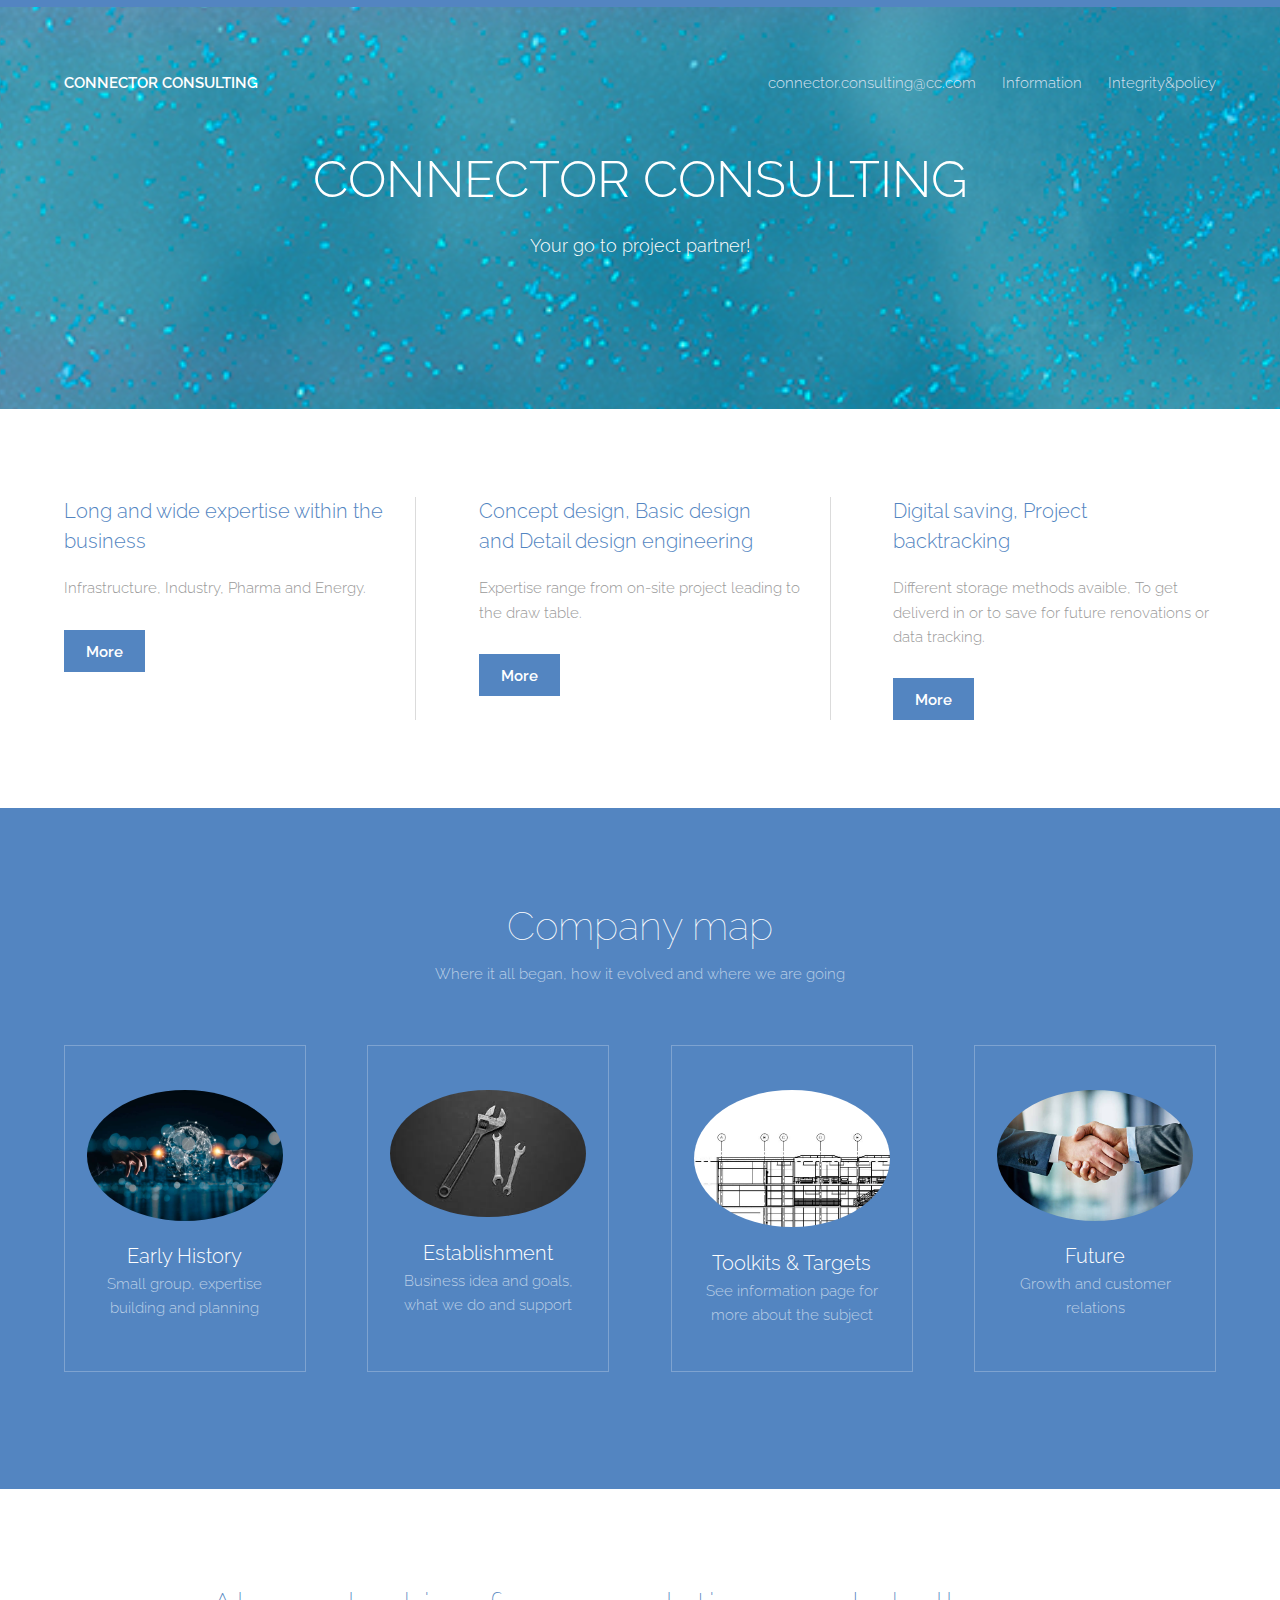
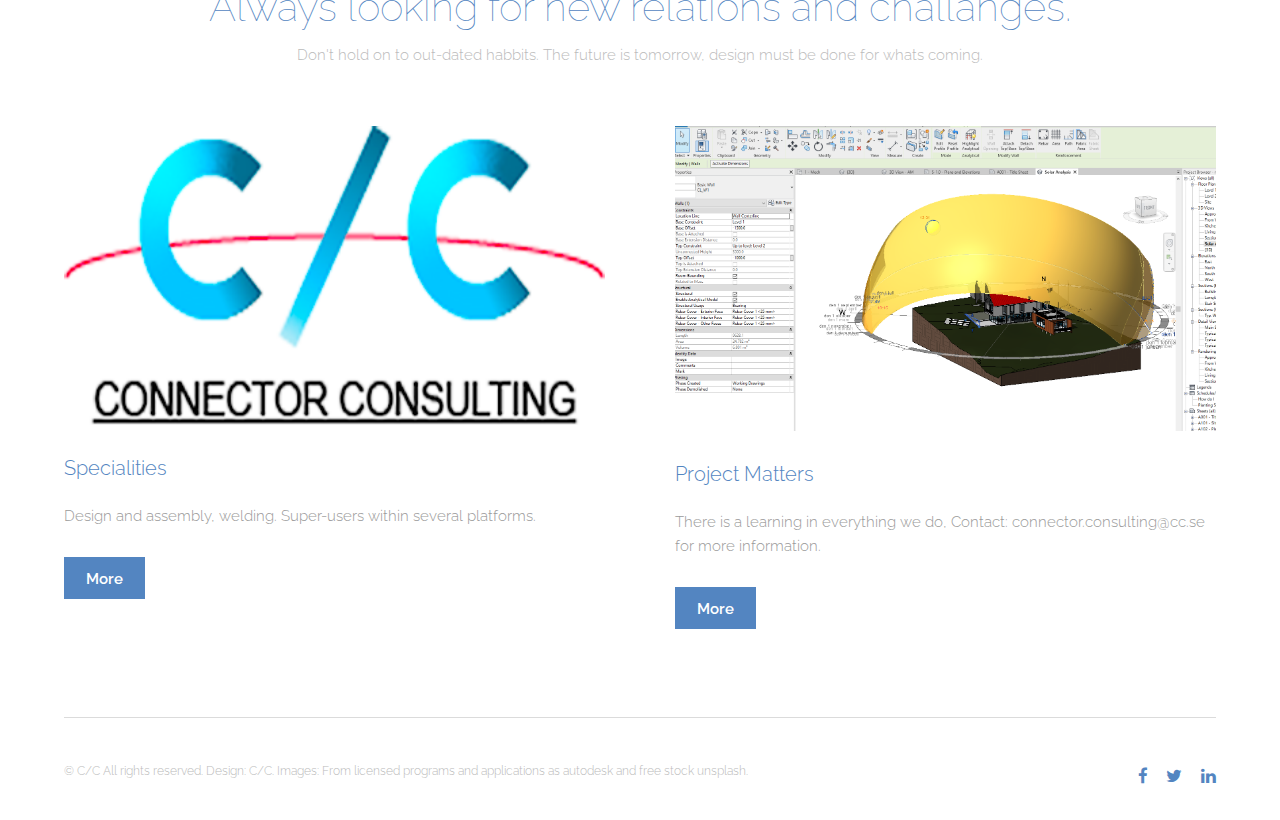
==== commit bfc71dd2: "Add files via upload" ====
--- a/index.html
+++ b/index.html
@@ -1,6 +1,6 @@
 <!DOCTYPE HTML>
 <!--
-	Theory by TEMPLATED
+	Theory by TEMPLATED modified by AMA
 	templated.co @templatedco
 	Released for free under the Creative Commons Attribution 3.0 license (templated.co/license)
 -->
@@ -18,8 +18,9 @@
 				<div class="inner">
 					<a href="index.html" class="logo">CONNECTOR CONSULTING</a>
 					<nav id="nav">
-						<a href="index.html">Contact</a>
+						<a herf="index.html"><address>connector.consulting@cc.com</address></a>
 						<a href="generic.html">Information</a>
+						<a href="elements.html">Integrity&policy</a>
 					</nav>
 					<a href="#navPanel" class="navPanelToggle"><span class="fa fa-bars"></span></a>
 				</div>
@@ -37,27 +38,27 @@
 					<div class="flex flex-3">
 						<article>
 							<header>
-								<h3>Long and wide expertise<br /> within the business</h3>
+								<h3>Long and wide expertise within the business</h3>
 							</header>
-							<p>On site Project leading expertise, Design Engineering within Pharma and Commercial facilities.</p>
+							<p>Infrastructure, Industry, Pharma and Energy.</p>
 							<footer>
 								<a href="#" class="button special">More</a>
 							</footer>
 						</article>
 						<article>
 							<header>
-								<h3>Previous History<br /> A little bit about us.</h3>
+								<h3>Concept design, Basic design<br /> and Detail design engineering</h3>
 							</header>
-							<p>Multiple people with background an background from on site doing the job. Authorized within several fields.</p>
+							<p>Expertise range from on-site project leading to the draw table.</p>
 							<footer>
 								<a href="#" class="button special">More</a>
 							</footer>
 						</article>
 						<article>
 							<header>
-								<h3>Customer and business experiance<br /> What they think</h3>
+								<h3>Digital saving, Project<br /> backtracking</h3>
 							</header>
-							<p>Test 123, Test 12345.</p>
+							<p>Different storage methods avaible, To get deliverd in or to save for future renovations or data tracking.</p>
 							<footer>
 								<a href="#" class="button special">More</a>
 							</footer>
@@ -70,37 +71,37 @@
 			<section id="two" class="wrapper style1 special">
 				<div class="inner">
 					<header>
-						<h2>Company History</h2>
-						<p>Where it all began, and how it evolved</p>
+						<h2>Company map</h2>
+						<p>Where it all began, how it evolved and where we are going</p>
 					</header>
 					<div class="flex flex-4">
 						<div class="box person">
 							<div class="image round">
 								<img src="images/pic03.jpg" alt="Person 1" />
 							</div>
-							<h3>Stage 1</h3>
-							<p>Early History</p>
+							<h3>Early History</h3>
+							<p>Small group, expertise building and planning</p>
 						</div>
 						<div class="box person">
 							<div class="image round">
 								<img src="images/pic04.jpg" alt="Person 2" />
 							</div>
-							<h3>Stage 2</h3>
-							<p>Establisment</p>
+							<h3>Establishment</h3>
+							<p>Business idea and goals, what we do and support</p>
 						</div>
 						<div class="box person">
 							<div class="image round">
 								<img src="images/pic05.jpg" alt="Person 3" />
 							</div>
-							<h3>Stage 3</h3>
-							<p>Today</p>
+							<h3>Toolkits & Targets</h3>
+							<p>See information page for more about the subject</p>
 						</div>
 						<div class="box person">
 							<div class="image round">
 								<img src="images/pic06.jpg" alt="Person 4" />
 							</div>
-							<h3>Stage 4</h3>
-							<p>Future</p>
+							<h3>Future</h3>
+							<p>Growth and customer relations</p>
 						</div>
 					</div>
 				</div>
@@ -110,18 +111,18 @@
 			<section id="three" class="wrapper special">
 				<div class="inner">
 					<header class="align-center">
-						<h2>Always looking for new challanges, IT moves fast and we are following</h2>
-						<p>A common missconsception in the busniess is to hold on to old habbits. We dont! Working with design & it you have to keep up to pace with it. </p>
+						<h2>Always looking for new relations and challanges.</h2>
+						<p>Don't hold on to out-dated habbits. The future is tomorrow, design must be done for whats coming. </p>
 					</header>
 					<div class="flex flex-2">
 						<article>
 							<div class="image fit">
-								<img src="images/pic01.png" alt="Pic 01" />
+								<img src="images/pic10.png" alt="Pic 10" />
 							</div>
 							<header>
-								<h3>Authorized</h3>
+								<h3>Specialities</h3>
 							</header>
-							<p>Authorized by Säker Vatten, both in Design and Assembly, Welding. Super-user within Autodesk Platforms such as Autocad + Revit.</p>
+							<p>Design and assembly, welding. Super-users within several platforms.</p>
 							<footer>
 								<a href="#" class="button special">More</a>
 							</footer>
@@ -133,7 +134,7 @@
 							<header>
 								<h3>Project Matters</h3>
 							</header>
-							<p>We do everything from small scale to bigger, theres a learning in everything we do. Contact Connector.Consulting@cc.se for more information.</p>
+							<p>There is a learning in everything we do, Contact: connector.consulting@cc.se for more information.</p>
 							<footer>
 								<a href="#" class="button special">More</a>
 							</footer>
@@ -147,7 +148,7 @@
 				<div class="inner">
 					<div class="flex">
 						<div class="copyright">
-							&copy; AMA. Design: <a >C/C</a>.	Images: <a >From licensed programs and applications, and unsplash</a>.
+							&copy; C/C All rights reserved. Design: <a >C/C</a>.	Images: <a >From licensed programs and applications as autodesk and free stock unsplash</a>.
 						</div>
 						<ul class="icons">
 							<li><a href="#" class="icon fa-facebook"><span class="label">Facebook</span></a></li>
--- a/assets/css/main.css
+++ b/assets/css/main.css
@@ -3,7 +3,7 @@
 @import "https://fonts.googleapis.com/css?family=Raleway:100,300,600";
 
 /*
-	Theory by TEMPLATED
+	Theory by TEMPLATED modified by AMA
 	templated.co @templatedco
 	Released for free under the Creative Commons Attribution 3.0 license (templated.co/license)
 */
@@ -2764,11 +2764,11 @@
 			padding: 0 0.75em;
 			color: inherit;
 			text-decoration: none;
-			font-size: .8em;
+			font-size: 1em;
 		}
 
 			#header a:hover {
-				color: #ffffff;
+				color: #000000;
 			}
 
 			#header a:last-child {
@@ -2945,7 +2945,7 @@
 
 		#banner h1 {
 			font-size: 3.5em;
-			font-weight: 200;
+			font-weight: 300;
 			color: #fff;
 			line-height: 1em;
 			margin: 0 0 0.5em 0;
@@ -2954,8 +2954,8 @@
 
 		#banner p {
 			font-size: 2.5em;
-			font-weight: bold;
-			color: rgb(0, 0, 0);
+			font-weight: 300;
+			color: #fff;
 			margin-bottom: 1.75em;
 		}
 
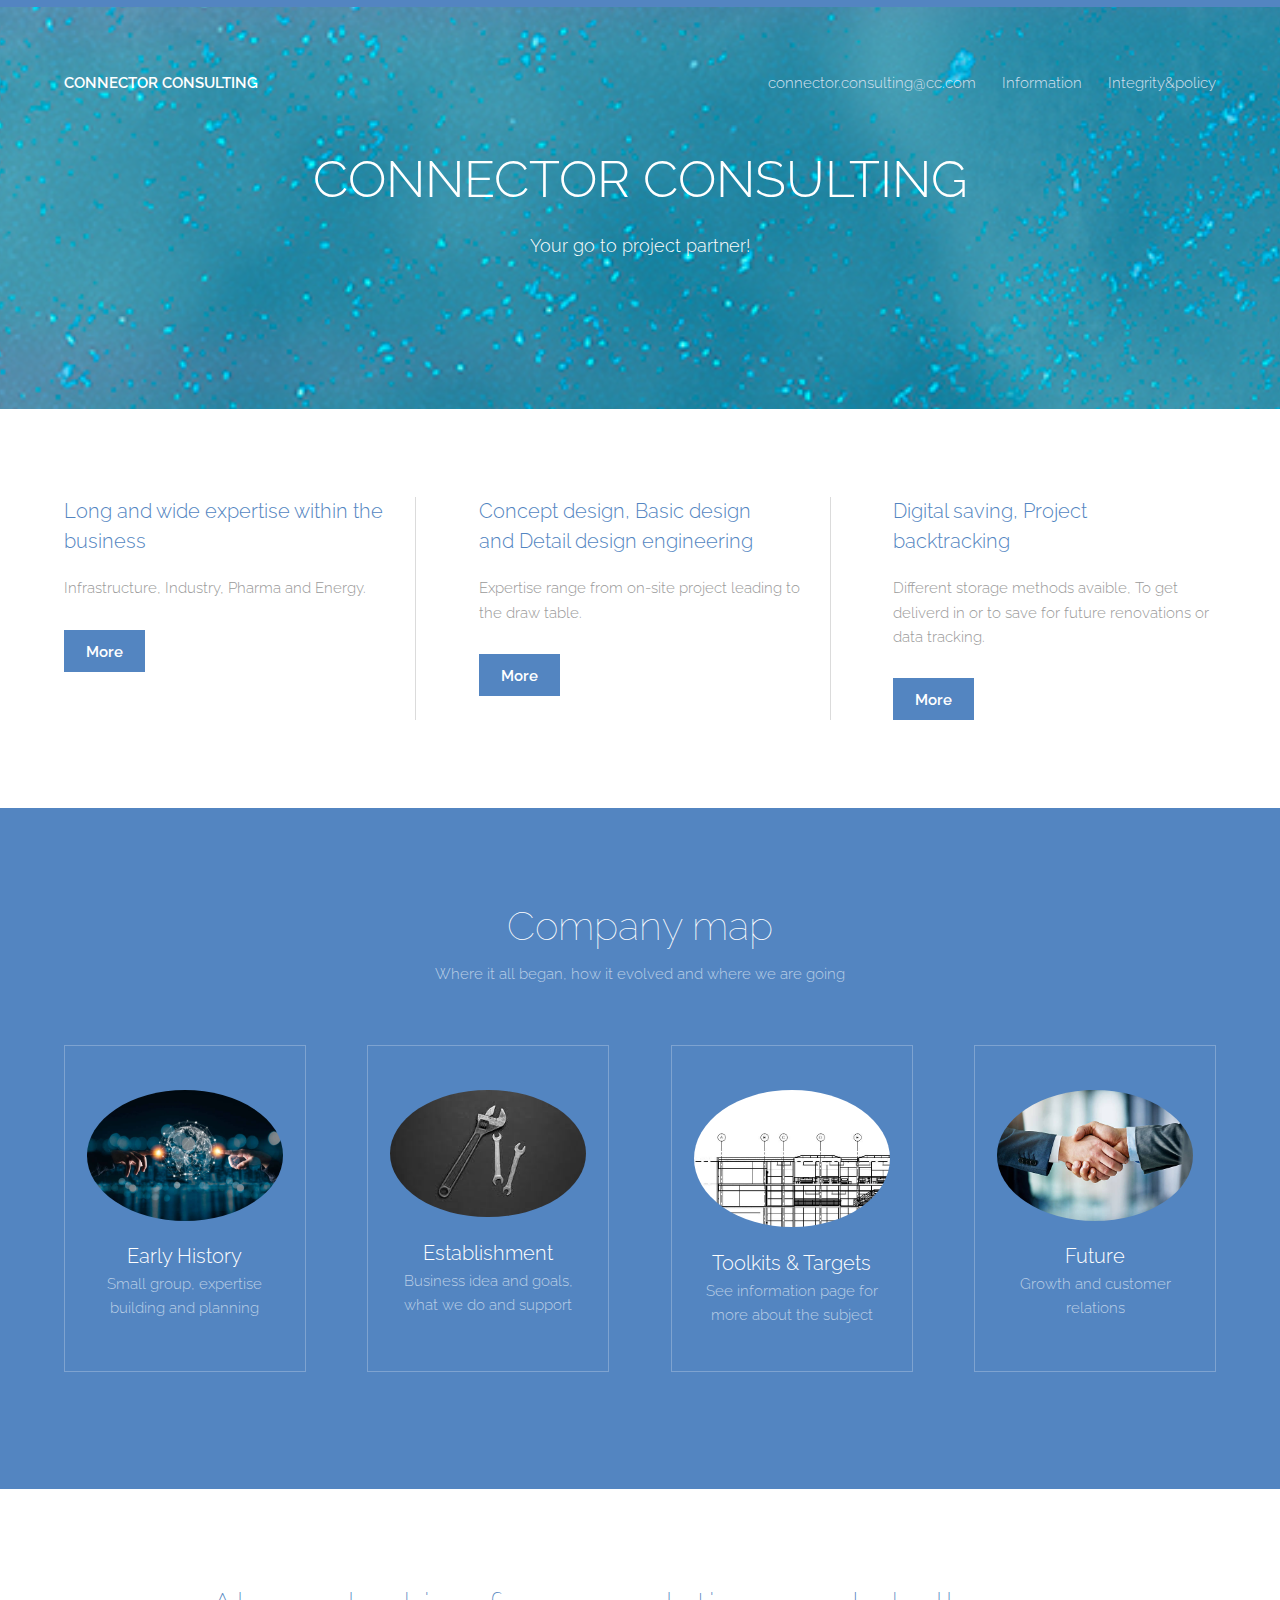
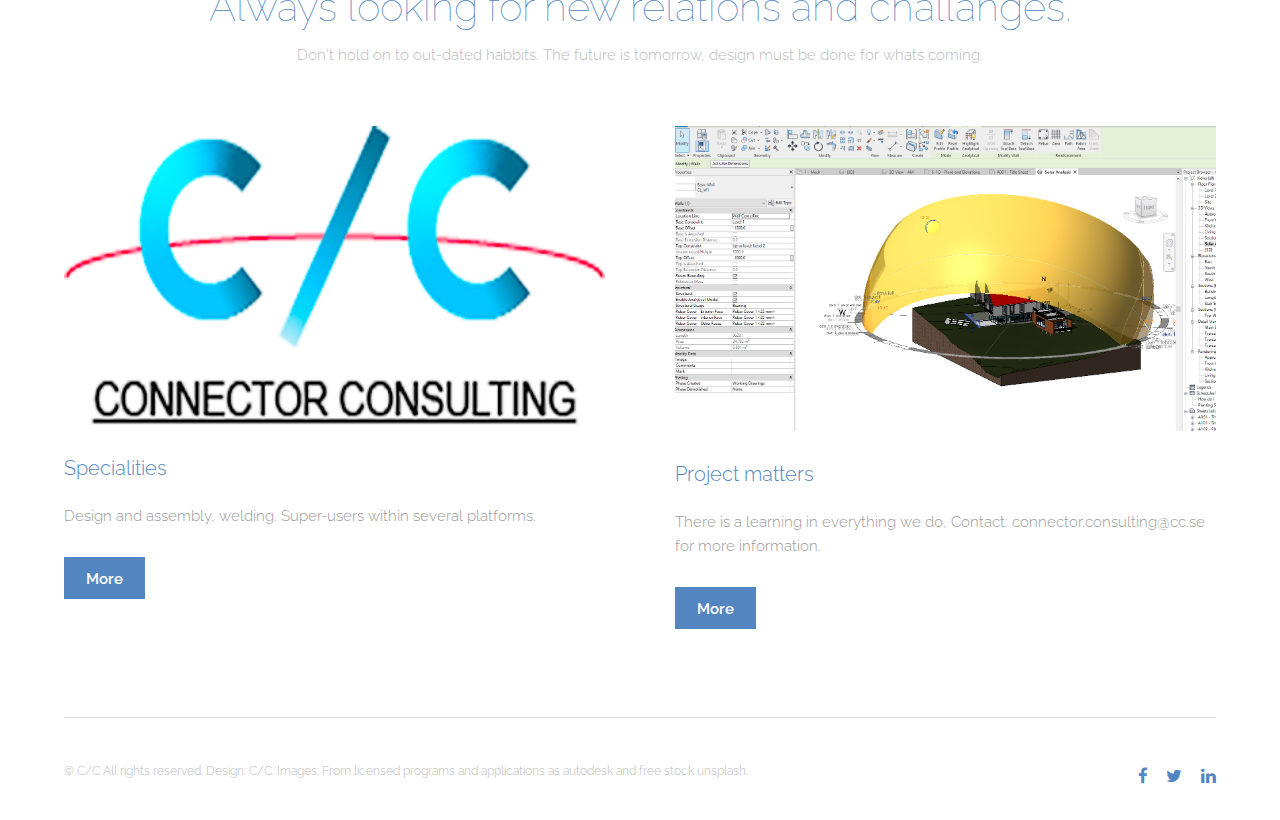
==== commit bd78fdac: "Update index.html" ====
--- a/index.html
+++ b/index.html
@@ -132,7 +132,7 @@
 								<img src="images/pic02.jpg" alt="Pic 02" />
 							</div>
 							<header>
-								<h3>Project Matters</h3>
+								<h3>Project matters</h3>
 							</header>
 							<p>There is a learning in everything we do, Contact: connector.consulting@cc.se for more information.</p>
 							<footer>
@@ -166,4 +166,4 @@
 			<script src="assets/js/main.js"></script>
 
 	</body>
-</html>+</html>
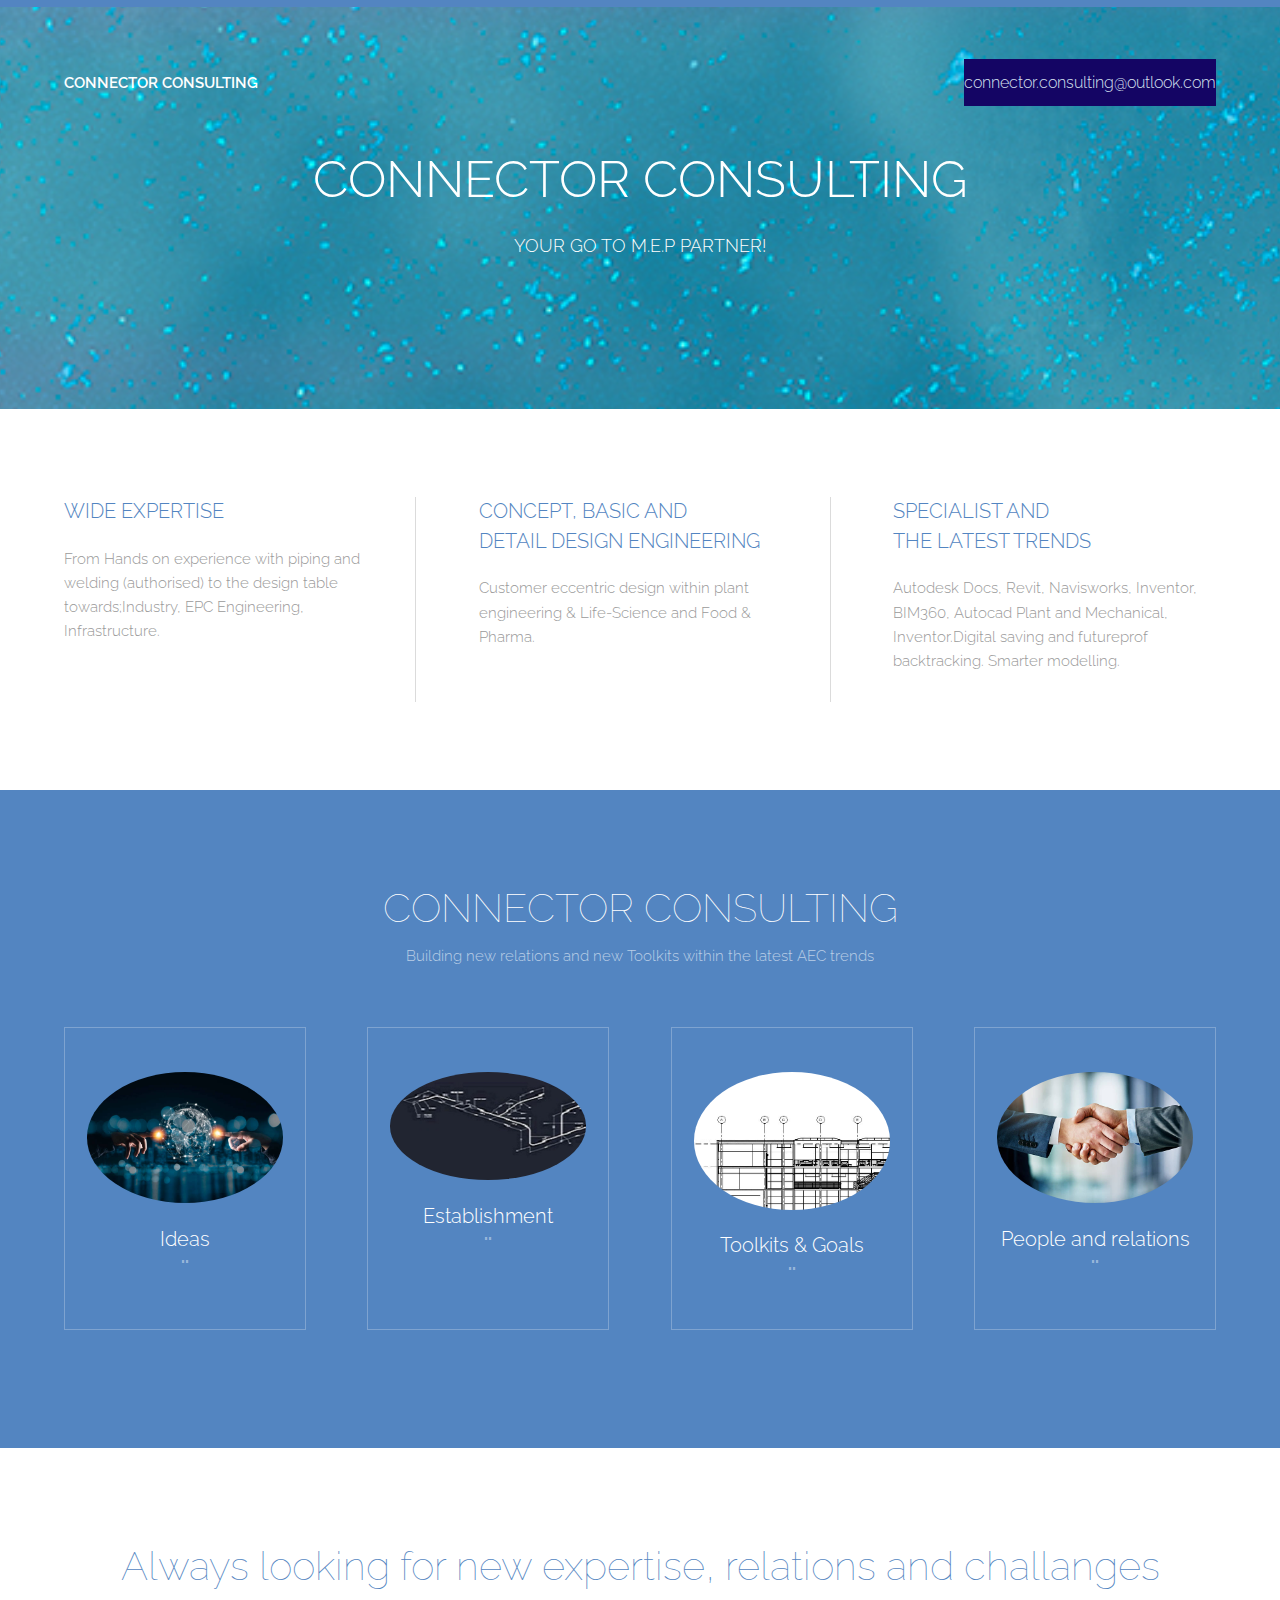
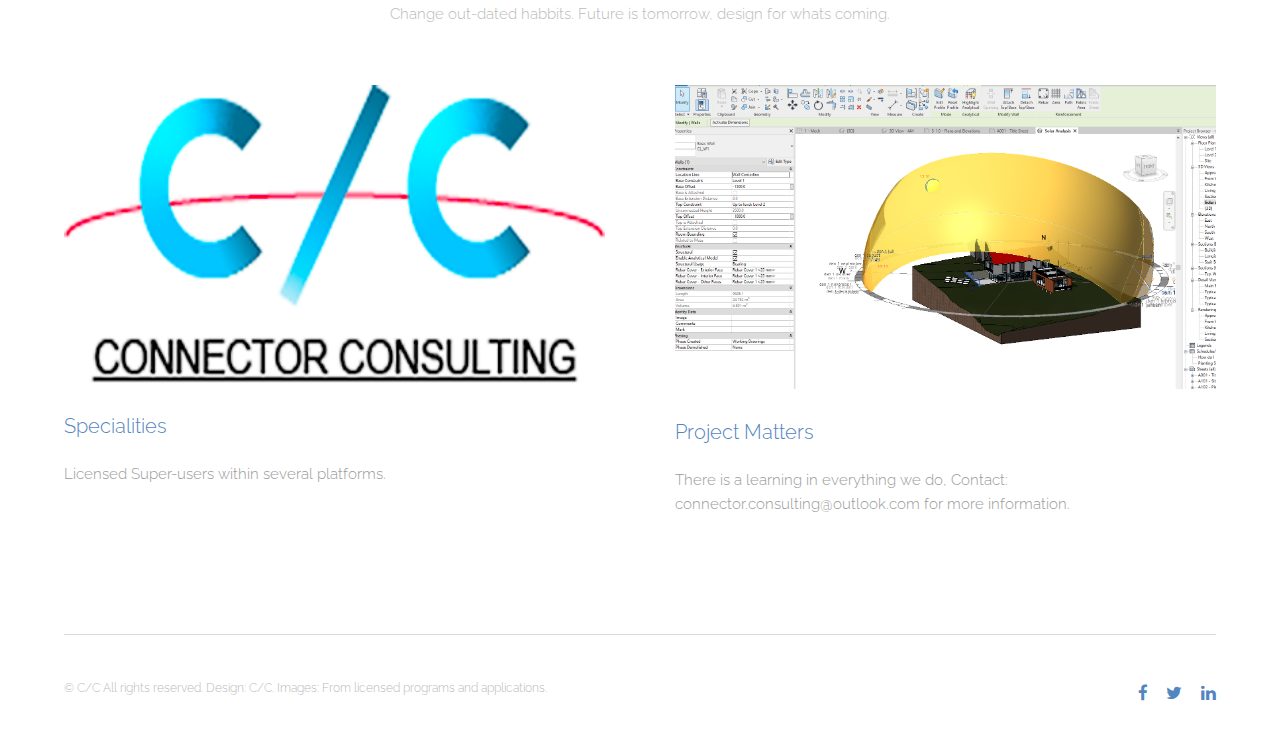
==== commit d55e06f1: "Update index.html" ====
--- a/index.html
+++ b/index.html
@@ -1,6 +1,7 @@
+
 <!DOCTYPE HTML>
 <!--
-	Theory by TEMPLATED modified by AMA
+	Theory by TEMPLATED, changed by AMA
 	templated.co @templatedco
 	Released for free under the Creative Commons Attribution 3.0 license (templated.co/license)
 -->
@@ -13,23 +14,36 @@
 	</head>
 	<body>
 
-		<!-- Header -->
-			<header id="header">
-				<div class="inner">
-					<a href="index.html" class="logo">CONNECTOR CONSULTING</a>
-					<nav id="nav">
-						<a herf="index.html"><address>connector.consulting@cc.com</address></a>
-						<a href="generic.html">Information</a>
-						<a href="elements.html">Integrity&policy</a>
-					</nav>
-					<a href="#navPanel" class="navPanelToggle"><span class="fa fa-bars"></span></a>
-				</div>
-			</header>
+<!-- Header -->
+<header id="header">
+	<div class="inner">
+	  <a href="index.html" class="logo">CONNECTOR CONSULTING</a>
+	  <nav id="nav">
+		<a href="#" id="email-link">
+		  <address style="background-color: rgb(20, 5, 100); font-size: 16px;">connector.consulting@outlook.com</address>
+		</a>
+	  </nav>
+	</div>
+  </header>
+  
+  <script>
+	const emailLink = document.querySelector("#email-link");
+  
+	emailLink.addEventListener("click", function(event) {
+	  event.preventDefault();
+	  const email = "connector.consulting@outlook.com";
+	  navigator.clipboard.writeText(email);
+	  emailLink.innerHTML = '<address style="background-color: rgb(25, 30, 50); font-size: 16px;">Email copied to clipboard</address>';
+	  setTimeout(() => {
+		emailLink.innerHTML = '<address style="background-color: rgb(25, 30, 50); font-size: 16px;">connector.consulting@outlook.com</address>';
+	  }, 2000);
+	});
+  </script>
 
 		<!-- Banner -->
 			<section id="banner">
 				<h1>CONNECTOR CONSULTING</h1>
-				<p style="font-size: large;">Your go to project partner!</p>
+				<p style="font-size: large;">YOUR GO TO M.E.P PARTNER!</p>
 			</section>
 
 		<!-- One -->
@@ -38,31 +52,25 @@
 					<div class="flex flex-3">
 						<article>
 							<header>
-								<h3>Long and wide expertise within the business</h3>
-							</header>
-							<p>Infrastructure, Industry, Pharma and Energy.</p>
-							<footer>
-								<a href="#" class="button special">More</a>
+							<h3>WIDE EXPERTISE</h3>
+								</header>
+								<p>From Hands on experience with piping and welding (authorised) to the design table towards;Industry, EPC Engineering, Infrastructure.</p>
 							</footer>
-						</article>
-						<article>
-							<header>
-								<h3>Concept design, Basic design<br /> and Detail design engineering</h3>
-							</header>
-							<p>Expertise range from on-site project leading to the draw table.</p>
-							<footer>
-								<a href="#" class="button special">More</a>
+							</article>
+								<article>
+								<header>
+							<h3>CONCEPT, BASIC AND<br />DETAIL DESIGN ENGINEERING</h3>
+								</header>
+								<p>Customer eccentric design within plant engineering & Life-Science and Food & Pharma.</p>
 							</footer>
-						</article>
-						<article>
-							<header>
-								<h3>Digital saving, Project<br /> backtracking</h3>
-							</header>
-							<p>Different storage methods avaible, To get deliverd in or to save for future renovations or data tracking.</p>
-							<footer>
-								<a href="#" class="button special">More</a>
+							</article>
+								<article>
+								<header>
+							<h3>SPECIALIST AND<br /> THE LATEST TRENDS</h3>
+								</header>
+								<p>Autodesk Docs, Revit, Navisworks, Inventor, BIM360, Autocad Plant and Mechanical, Inventor.Digital saving and futureprof backtracking. Smarter modelling.</p>
 							</footer>
-						</article>
+							</article>
 					</div>
 				</div>
 			</section>
@@ -71,37 +79,37 @@
 			<section id="two" class="wrapper style1 special">
 				<div class="inner">
 					<header>
-						<h2>Company map</h2>
-						<p>Where it all began, how it evolved and where we are going</p>
+						<h2>CONNECTOR CONSULTING</h2>
+						<p>Building new relations and new Toolkits within the latest AEC trends</p>
 					</header>
 					<div class="flex flex-4">
 						<div class="box person">
 							<div class="image round">
 								<img src="images/pic03.jpg" alt="Person 1" />
 							</div>
-							<h3>Early History</h3>
-							<p>Small group, expertise building and planning</p>
+							<h3>Ideas</h3>
+							<p>""</p>
 						</div>
 						<div class="box person">
 							<div class="image round">
-								<img src="images/pic04.jpg" alt="Person 2" />
+								<img src="images/pic07.jpg" alt="Person 2" />
 							</div>
 							<h3>Establishment</h3>
-							<p>Business idea and goals, what we do and support</p>
+							<p>""</p>
 						</div>
 						<div class="box person">
 							<div class="image round">
 								<img src="images/pic05.jpg" alt="Person 3" />
 							</div>
-							<h3>Toolkits & Targets</h3>
-							<p>See information page for more about the subject</p>
+							<h3>Toolkits & Goals</h3>
+							<p>""</p>
 						</div>
 						<div class="box person">
 							<div class="image round">
 								<img src="images/pic06.jpg" alt="Person 4" />
 							</div>
-							<h3>Future</h3>
-							<p>Growth and customer relations</p>
+							<h3>People and relations</h3>
+							<p>""</p>
 						</div>
 					</div>
 				</div>
@@ -111,8 +119,8 @@
 			<section id="three" class="wrapper special">
 				<div class="inner">
 					<header class="align-center">
-						<h2>Always looking for new relations and challanges.</h2>
-						<p>Don't hold on to out-dated habbits. The future is tomorrow, design must be done for whats coming. </p>
+						<h2>Always looking for new expertise, relations and challanges</h2>
+						<p>Change out-dated habbits. Future is tomorrow, design for whats coming. </p>
 					</header>
 					<div class="flex flex-2">
 						<article>
@@ -122,9 +130,7 @@
 							<header>
 								<h3>Specialities</h3>
 							</header>
-							<p>Design and assembly, welding. Super-users within several platforms.</p>
-							<footer>
-								<a href="#" class="button special">More</a>
+							<p>Licensed Super-users within several platforms.</p>
 							</footer>
 						</article>
 						<article>
@@ -132,11 +138,9 @@
 								<img src="images/pic02.jpg" alt="Pic 02" />
 							</div>
 							<header>
-								<h3>Project matters</h3>
+								<h3>Project Matters</h3>
 							</header>
-							<p>There is a learning in everything we do, Contact: connector.consulting@cc.se for more information.</p>
-							<footer>
-								<a href="#" class="button special">More</a>
+							<p>There is a learning in everything we do, Contact: connector.consulting@outlook.com for more information.</p>
 							</footer>
 						</article>
 					</div>
@@ -148,7 +152,7 @@
 				<div class="inner">
 					<div class="flex">
 						<div class="copyright">
-							&copy; C/C All rights reserved. Design: <a >C/C</a>.	Images: <a >From licensed programs and applications as autodesk and free stock unsplash</a>.
+							&copy; C/C All rights reserved. Design: <a >C/C</a>.	Images: <a >From licensed programs and applications</a>.
 						</div>
 						<ul class="icons">
 							<li><a href="#" class="icon fa-facebook"><span class="label">Facebook</span></a></li>
@@ -160,10 +164,10 @@
 			</footer>
 
 		<!-- Scripts -->
-			<script src="assets/js/jquery.min.js"></script>
-			<script src="assets/js/skel.min.js"></script>
-			<script src="assets/js/util.js"></script>
-			<script src="assets/js/main.js"></script>
+		<script src="assets/js/jquery.min.js"></script>
+		<script src="assets/js/skel.min.js"></script>
+		<script src="assets/js/util.js"></script>
+		<script src="assets/js/main.js"></script>
 
 	</body>
 </html>
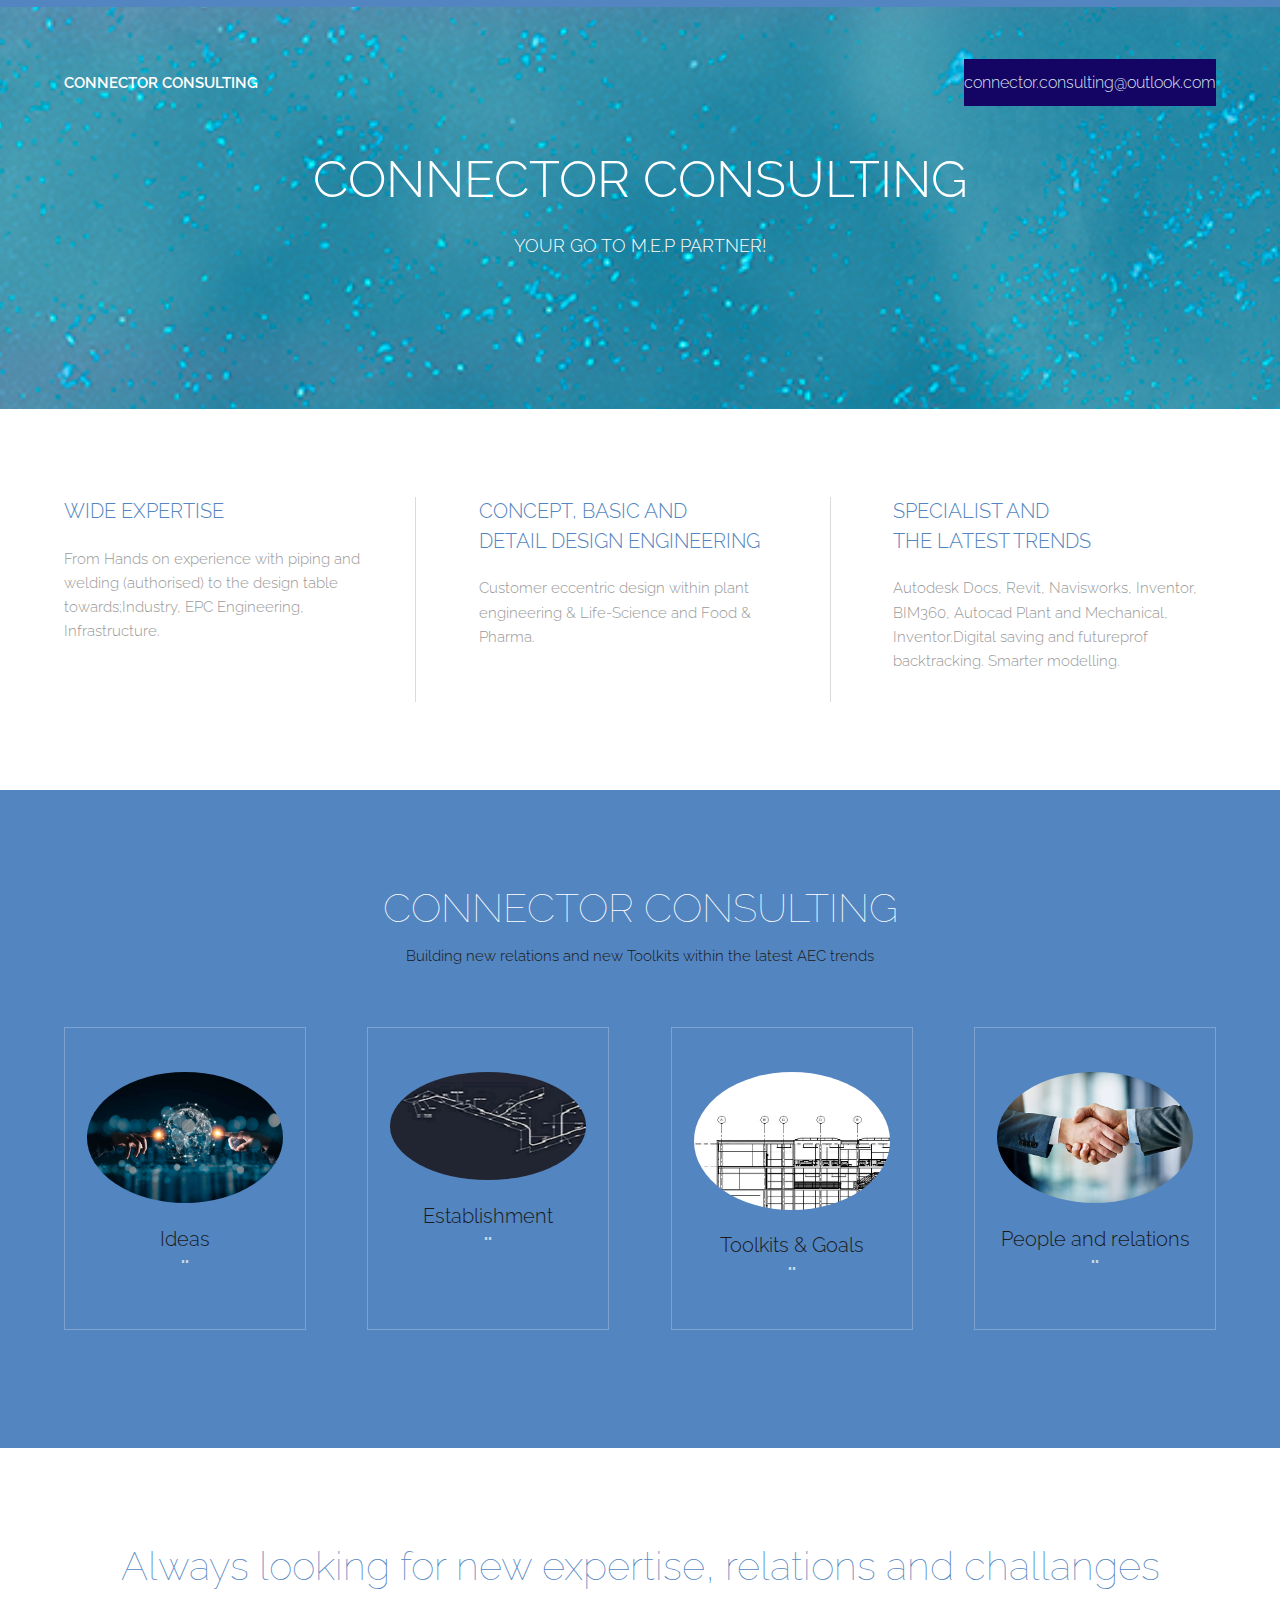
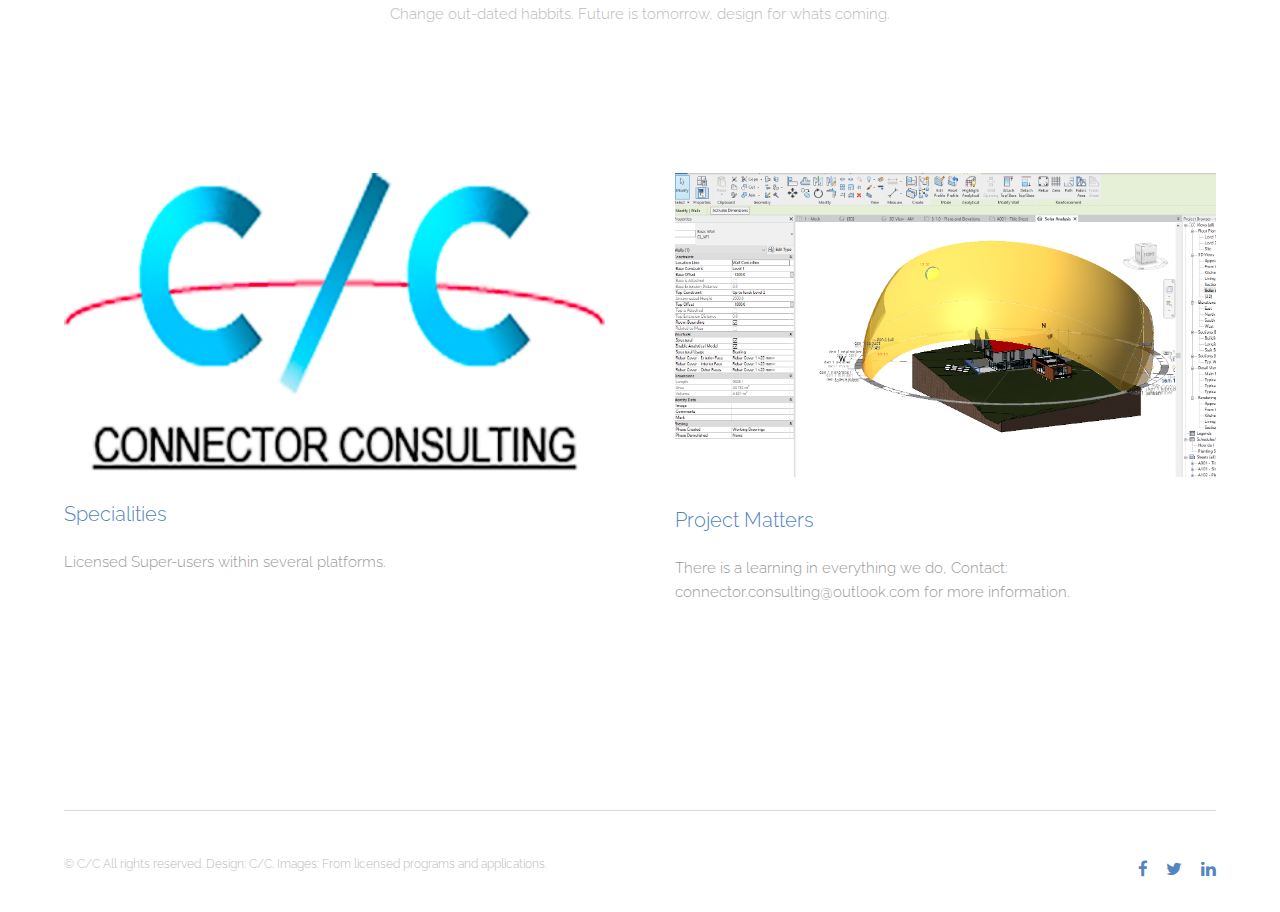
==== commit c3aec51d: "Update index.html" ====
--- a/index.html
+++ b/index.html
@@ -122,6 +122,7 @@
 						<h2>Always looking for new expertise, relations and challanges</h2>
 						<p>Change out-dated habbits. Future is tomorrow, design for whats coming. </p>
 					</header>
+					<section id="three" class="wrapper special">
 					<div class="flex flex-2">
 						<article>
 							<div class="image fit">
--- a/assets/css/main.css
+++ b/assets/css/main.css
@@ -1806,7 +1806,7 @@
 
 		section.wrapper.style1, article.wrapper.style1 {
 			background: #5385c1;
-			color: #bacee6;
+			color: #fff;
 		}
 
 			section.wrapper.style1 header h2, article.wrapper.style1 header h2 {
@@ -1814,11 +1814,11 @@
 			}
 
 			section.wrapper.style1 header p, article.wrapper.style1 header p {
-				color: #bacee6;
+				color: #191919;
 			}
 
 			section.wrapper.style1 h3, article.wrapper.style1 h3 {
-				color: #FFF;
+				color: #191919;
 			}
 
 		@media screen and (max-width: 980px) {
@@ -3065,4 +3065,4 @@
 			text-align: center;
 		}
 
-	}+	}
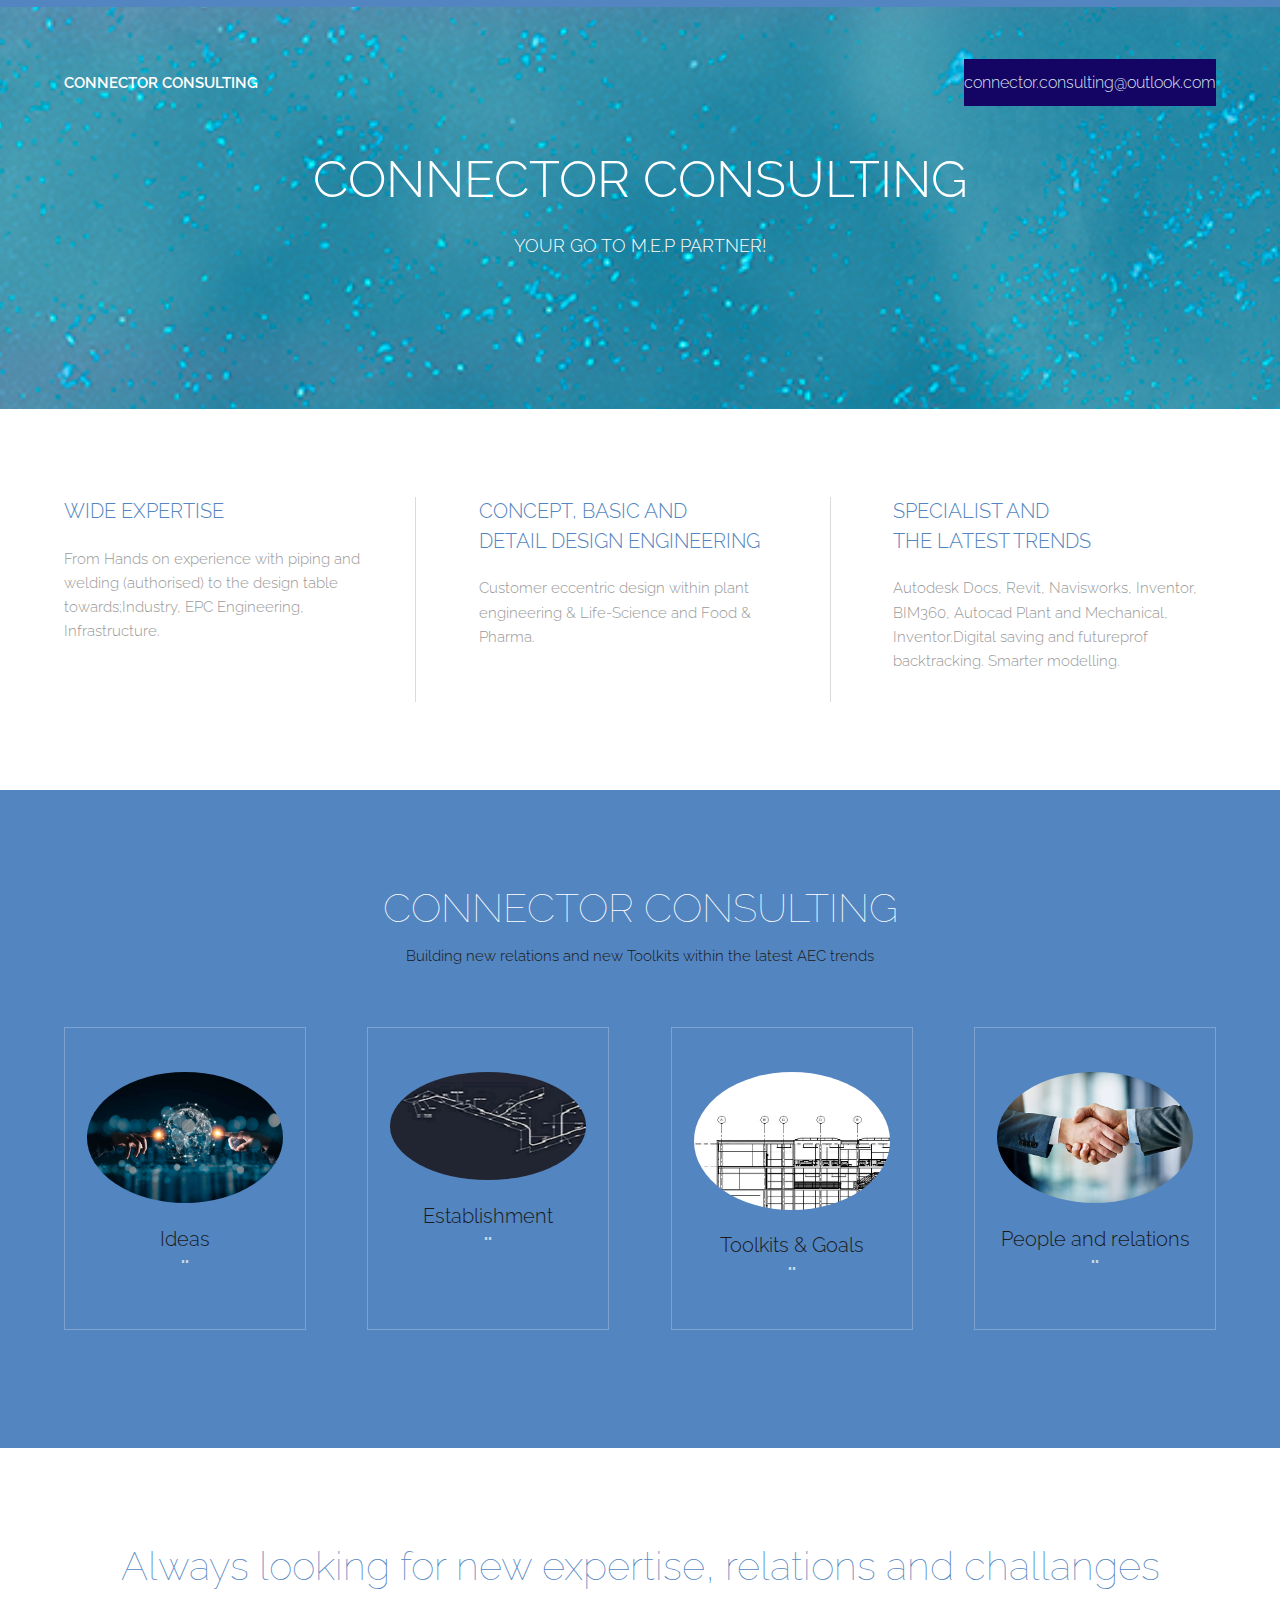
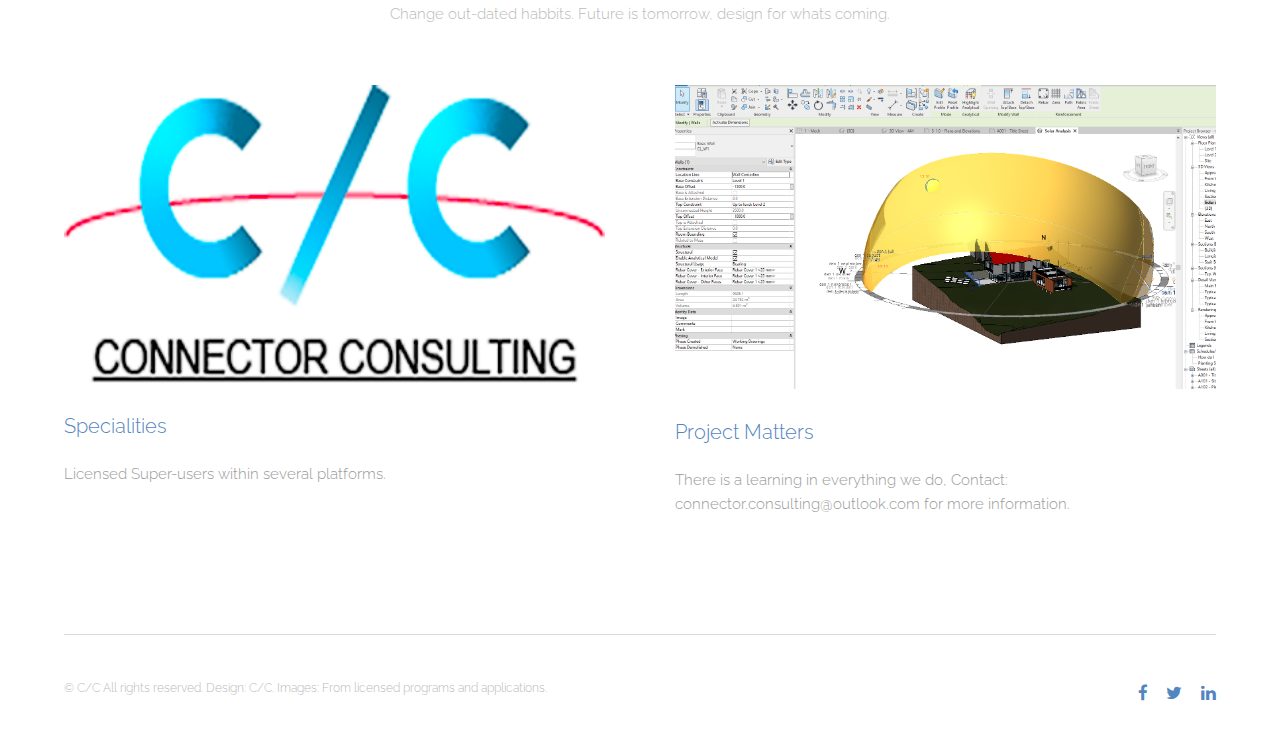
==== commit c5a5f070: "Update index.html" ====
--- a/index.html
+++ b/index.html
@@ -122,7 +122,6 @@
 						<h2>Always looking for new expertise, relations and challanges</h2>
 						<p>Change out-dated habbits. Future is tomorrow, design for whats coming. </p>
 					</header>
-					<section id="three" class="wrapper special">
 					<div class="flex flex-2">
 						<article>
 							<div class="image fit">
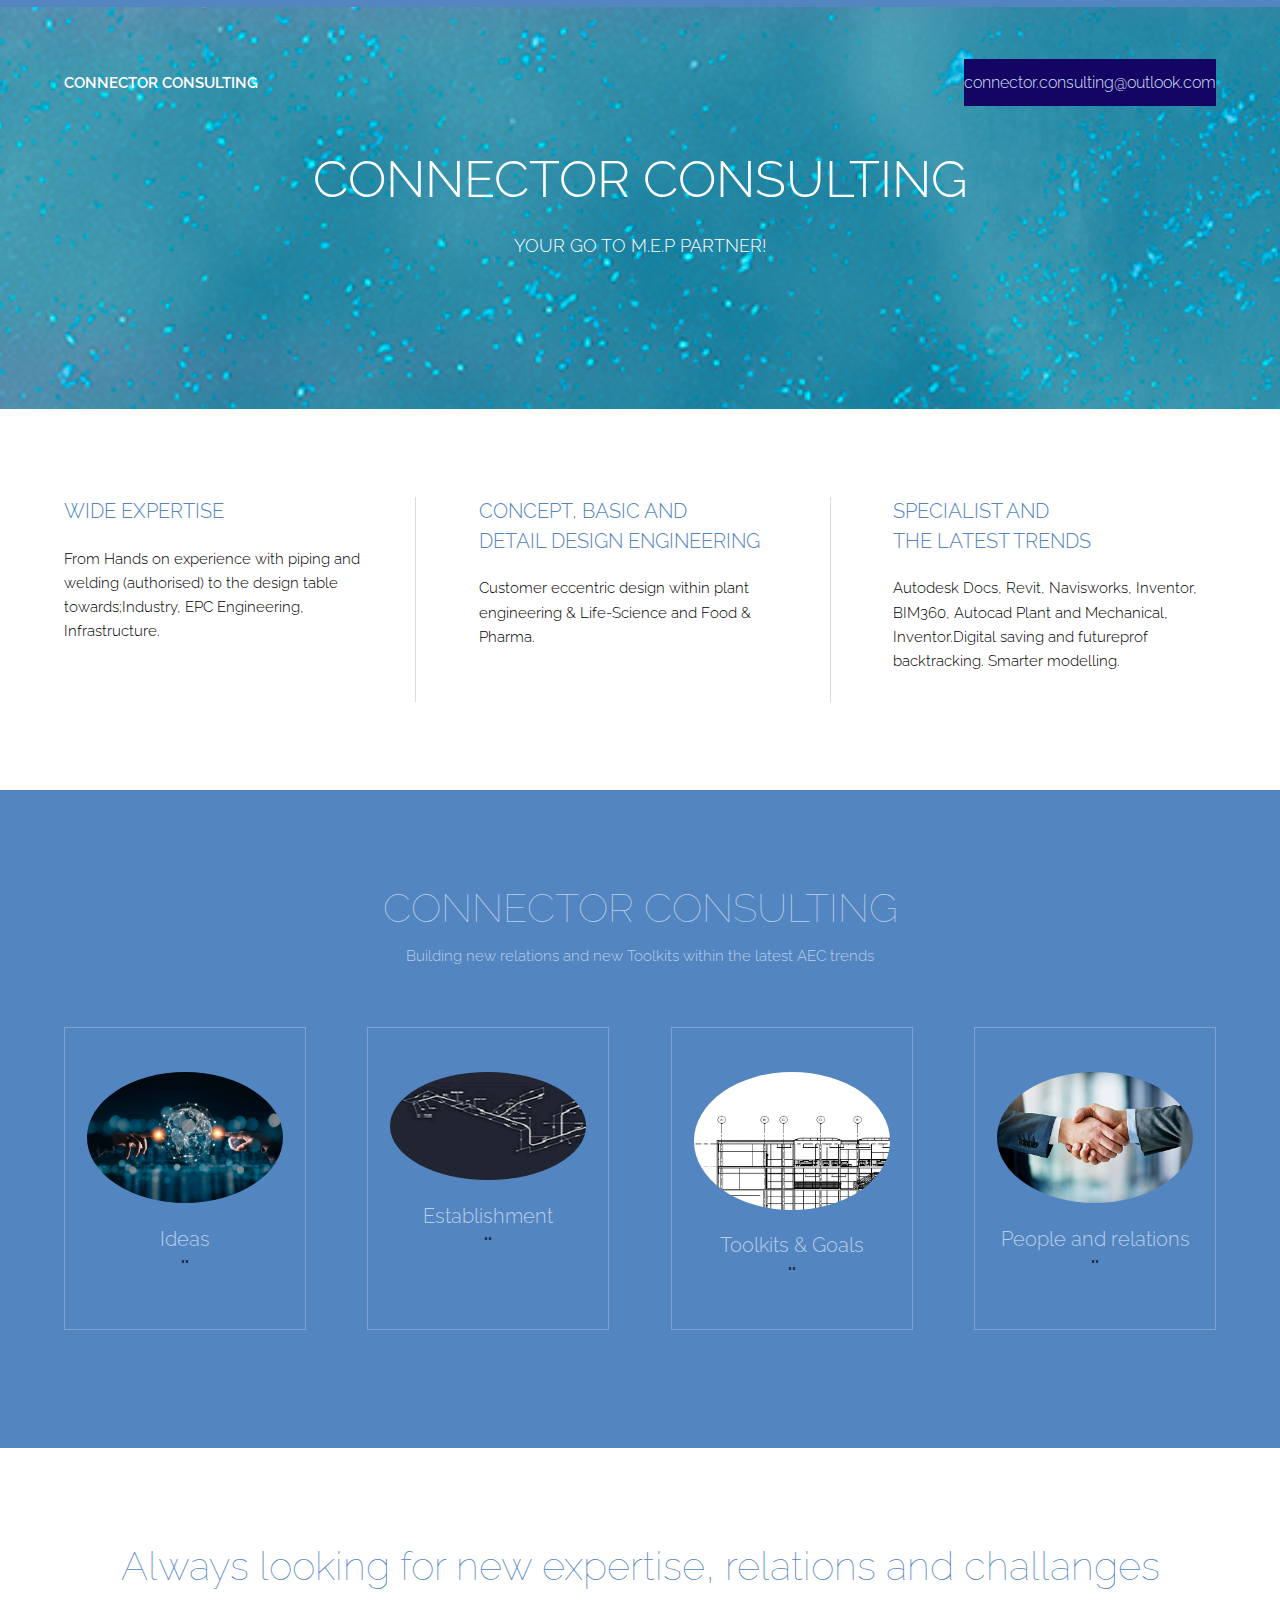
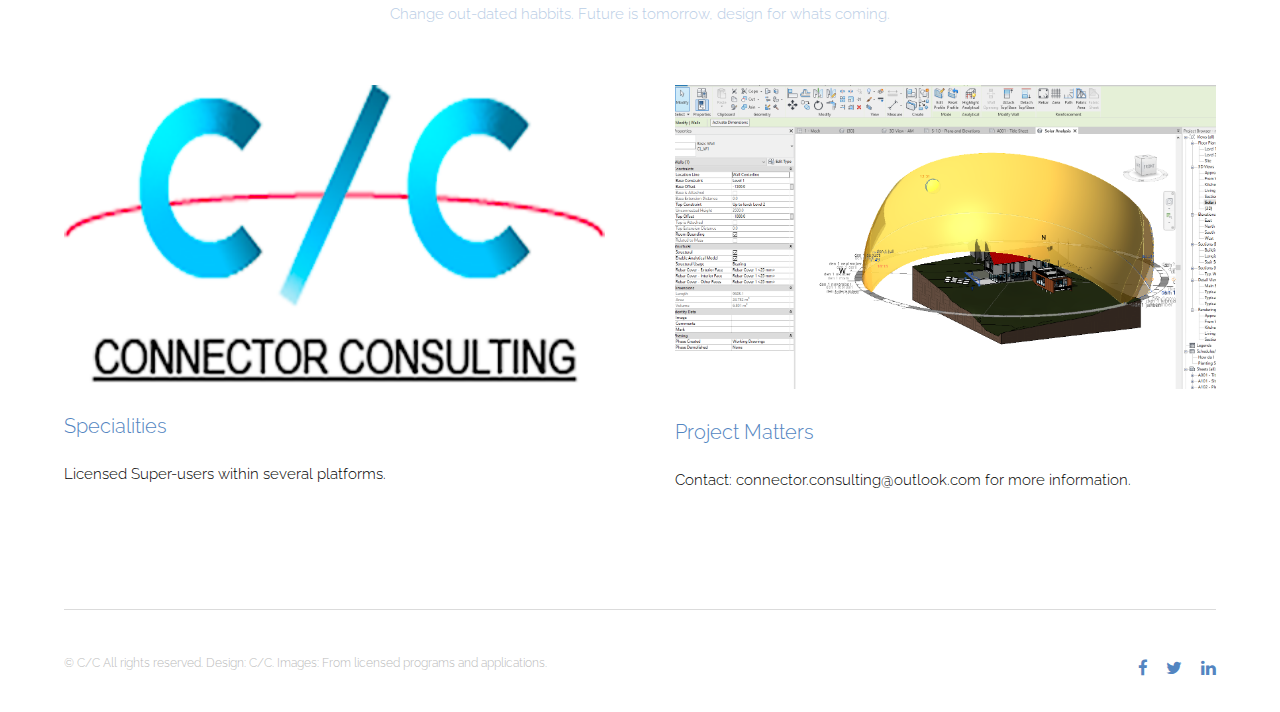
==== commit 9774b80a: "Update index.html" ====
--- a/index.html
+++ b/index.html
@@ -11,6 +11,11 @@
 		<meta charset="utf-8" />
 		<meta name="viewport" content="width=device-width, initial-scale=1" />
 		<link rel="stylesheet" href="assets/css/main.css" />
+		<style>
+			p {
+				color: black;
+			}
+		</style>
 	</head>
 	<body>
 
@@ -140,7 +145,7 @@
 							<header>
 								<h3>Project Matters</h3>
 							</header>
-							<p>There is a learning in everything we do, Contact: connector.consulting@outlook.com for more information.</p>
+							<p>Contact: connector.consulting@outlook.com for more information.</p>
 							</footer>
 						</article>
 					</div>
--- a/assets/css/main.css
+++ b/assets/css/main.css
@@ -1798,6 +1798,7 @@
 
 			section.wrapper header p, article.wrapper header p {
 				font-size: 1em;
+				color: #BACEE6;
 			}
 
 		section.wrapper article header, article.wrapper article header {
@@ -1806,19 +1807,19 @@
 
 		section.wrapper.style1, article.wrapper.style1 {
 			background: #5385c1;
-			color: #fff;
+			color: #BACEE6;
 		}
 
 			section.wrapper.style1 header h2, article.wrapper.style1 header h2 {
-				color: #fff;
+				color: #BACEE6;
 			}
 
 			section.wrapper.style1 header p, article.wrapper.style1 header p {
-				color: #191919;
+				color: #BACEE6;
 			}
 
 			section.wrapper.style1 h3, article.wrapper.style1 h3 {
-				color: #191919;
+				color: #BACEE6;
 			}
 
 		@media screen and (max-width: 980px) {
@@ -1840,7 +1841,8 @@
 				}
 
 				section.wrapper header p, article.wrapper header p {
-					font-size: .9em;
+					font-size: 1.5em;
+					color: #000;
 				}
 
 		}
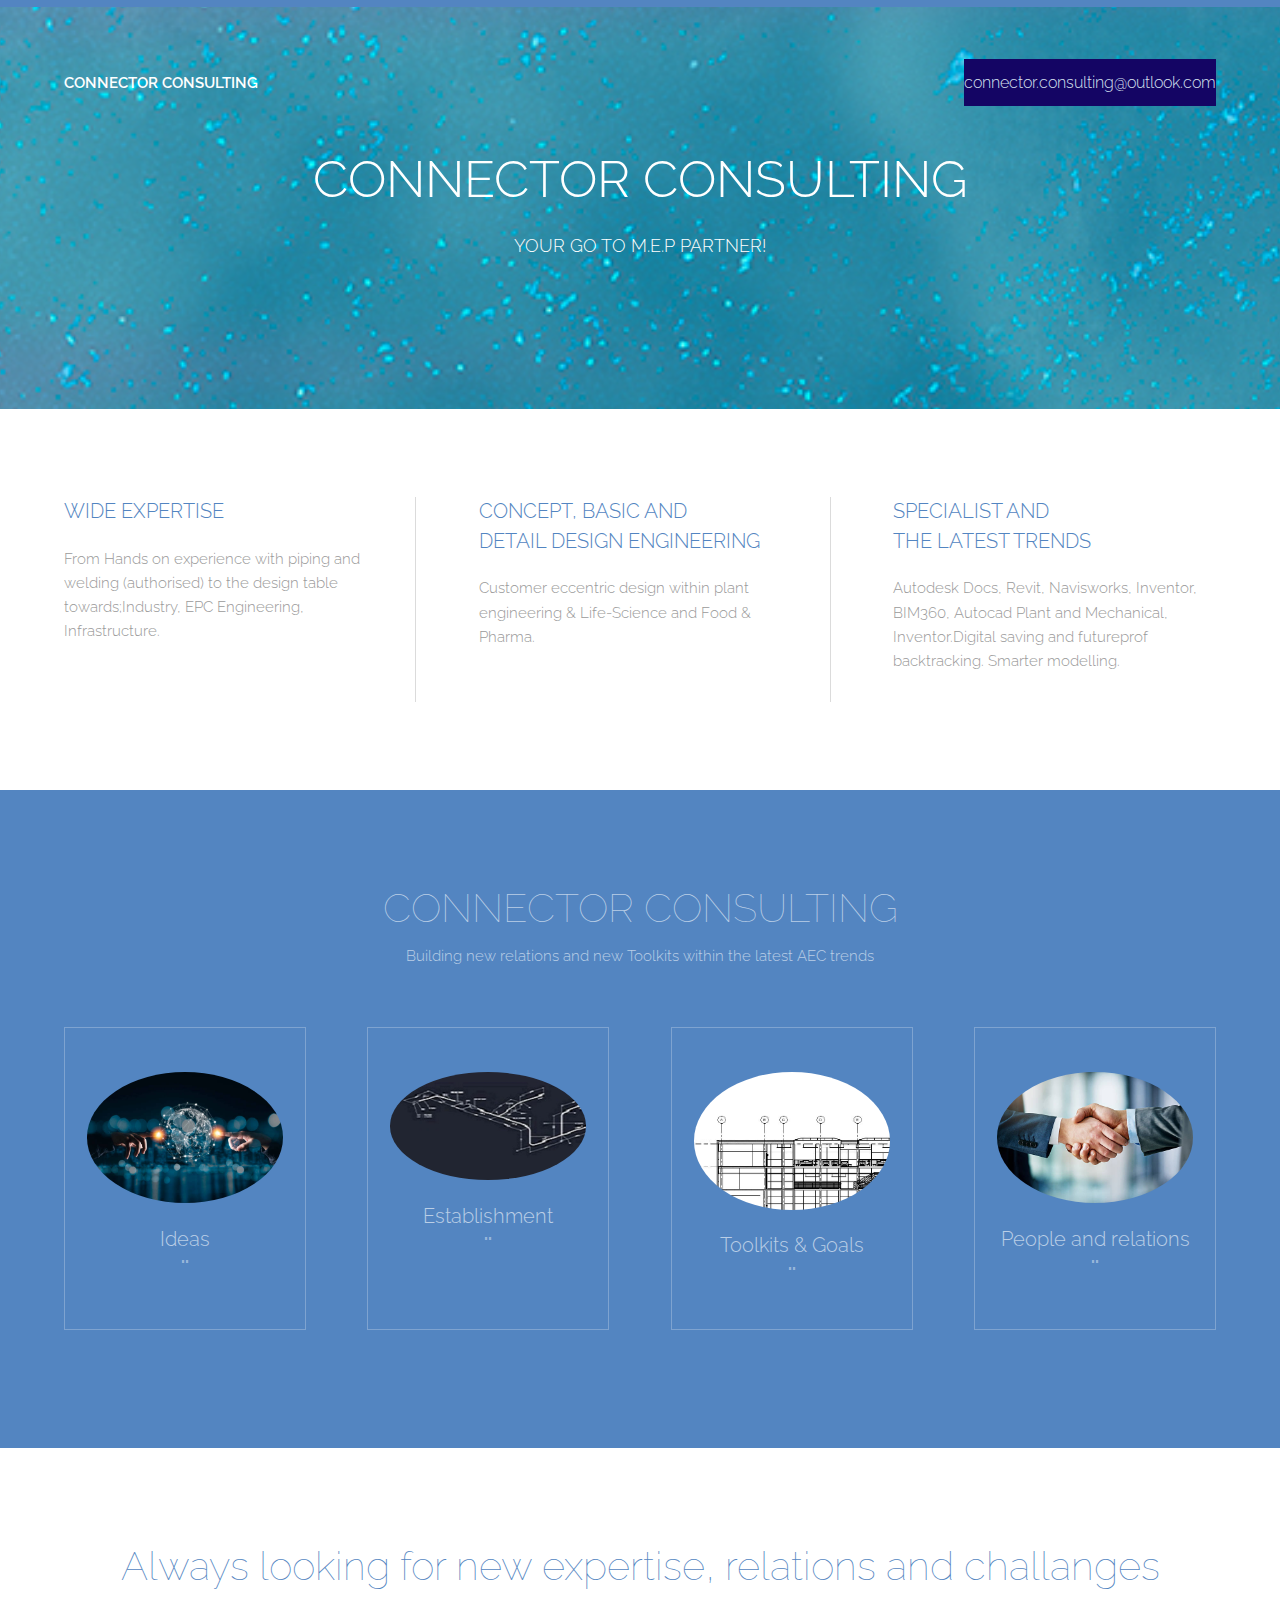
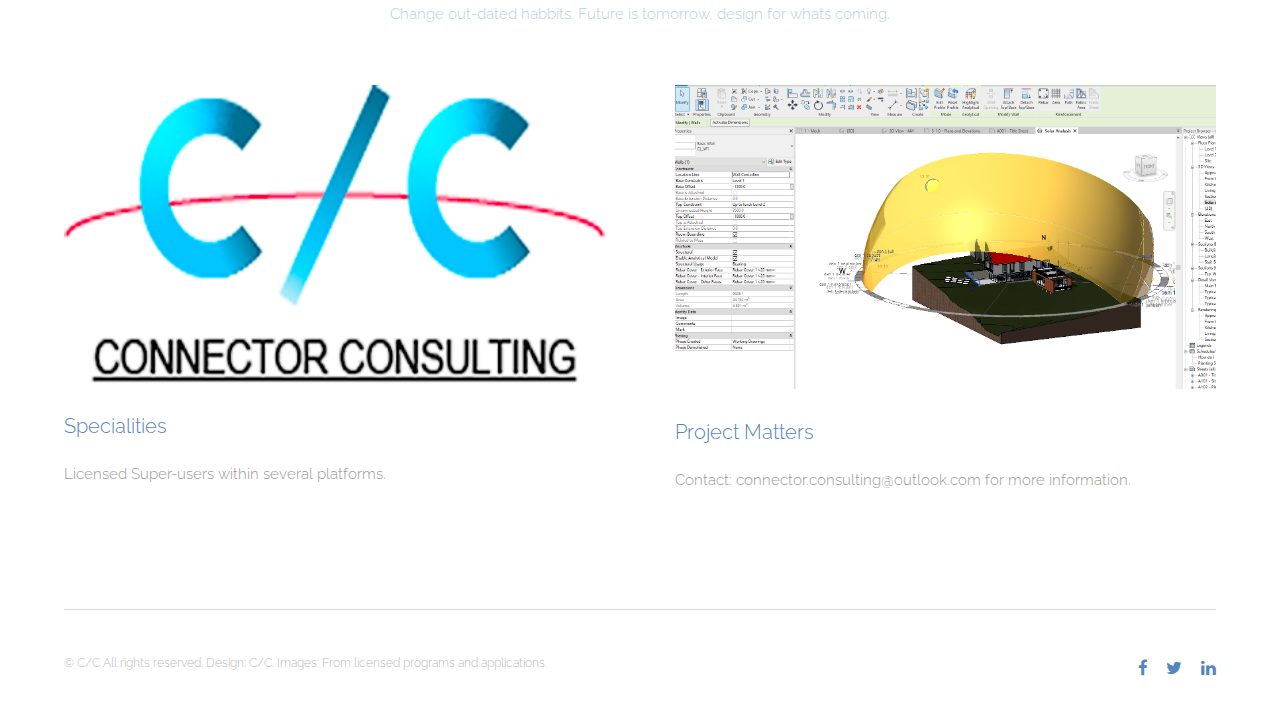
==== commit c3c20564: "Update index.html" ====
--- a/index.html
+++ b/index.html
@@ -11,11 +11,6 @@
 		<meta charset="utf-8" />
 		<meta name="viewport" content="width=device-width, initial-scale=1" />
 		<link rel="stylesheet" href="assets/css/main.css" />
-		<style>
-			p {
-				color: black;
-			}
-		</style>
 	</head>
 	<body>
 
